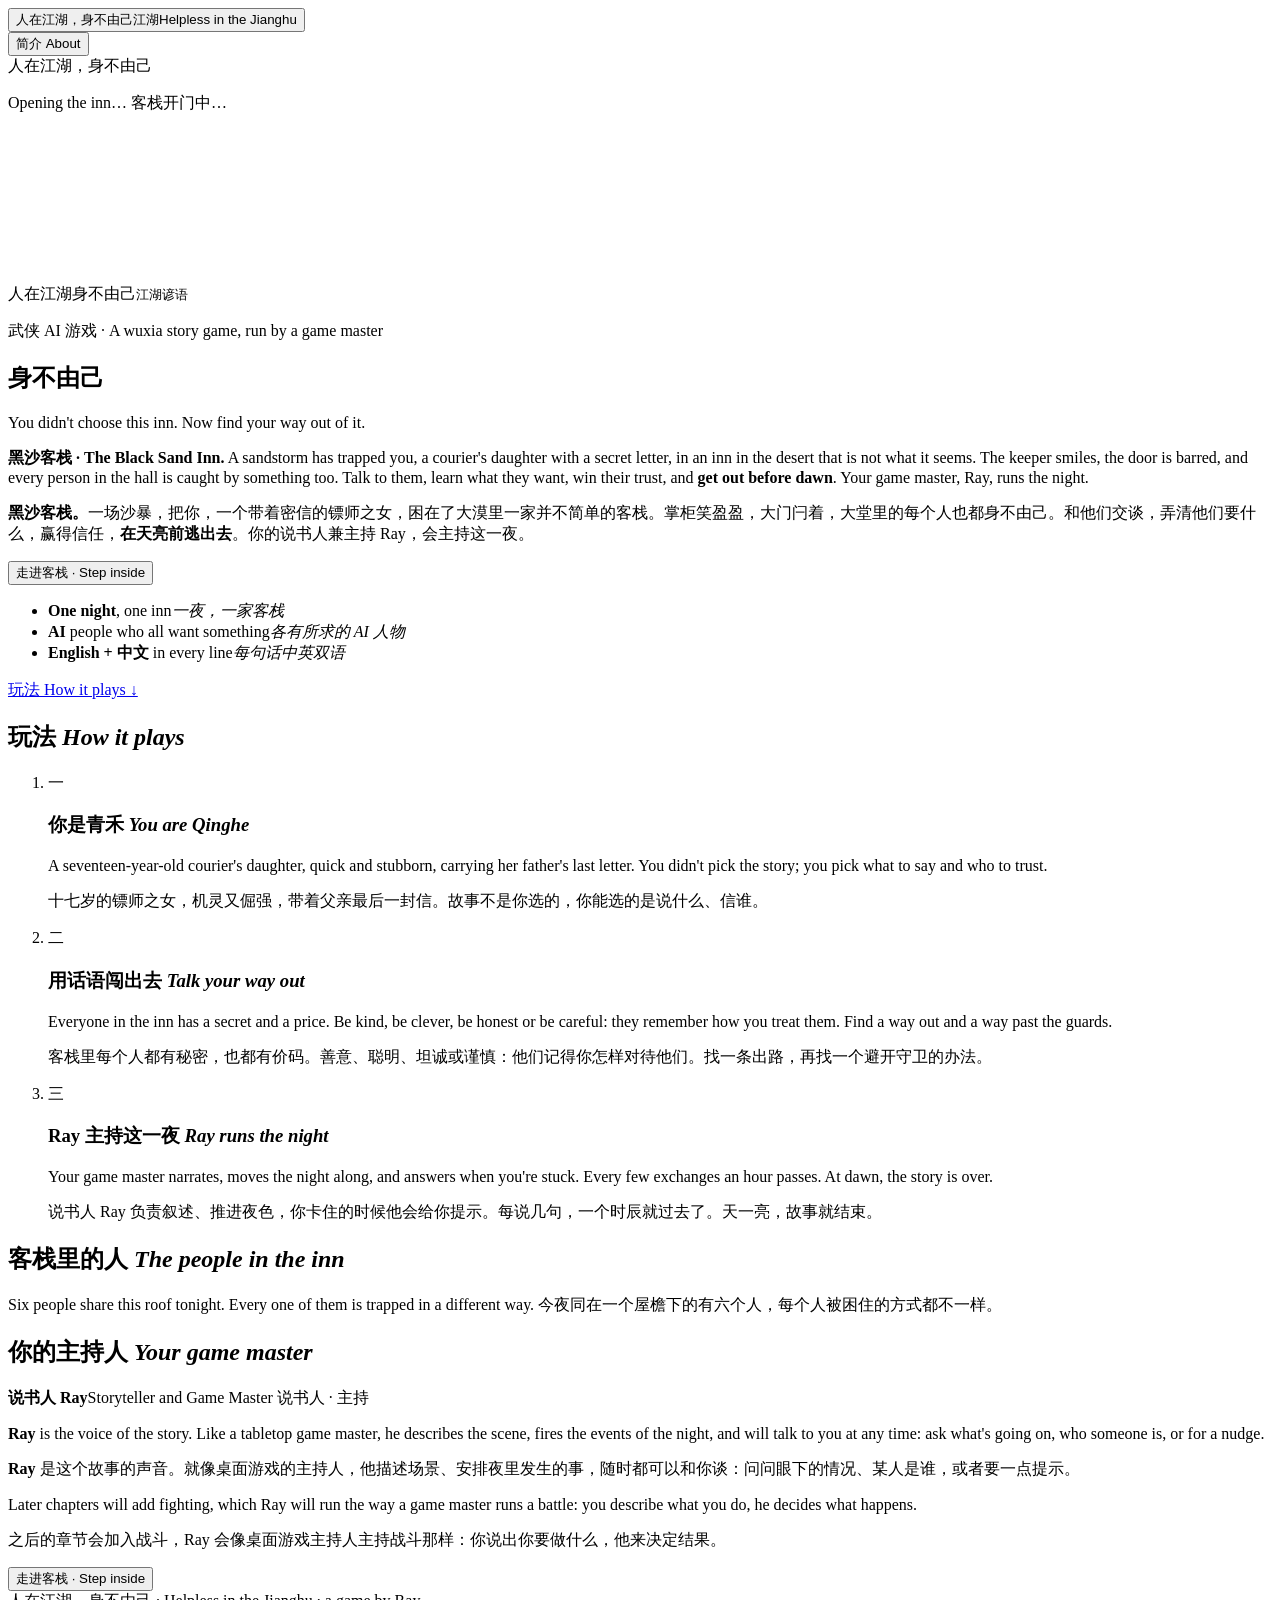
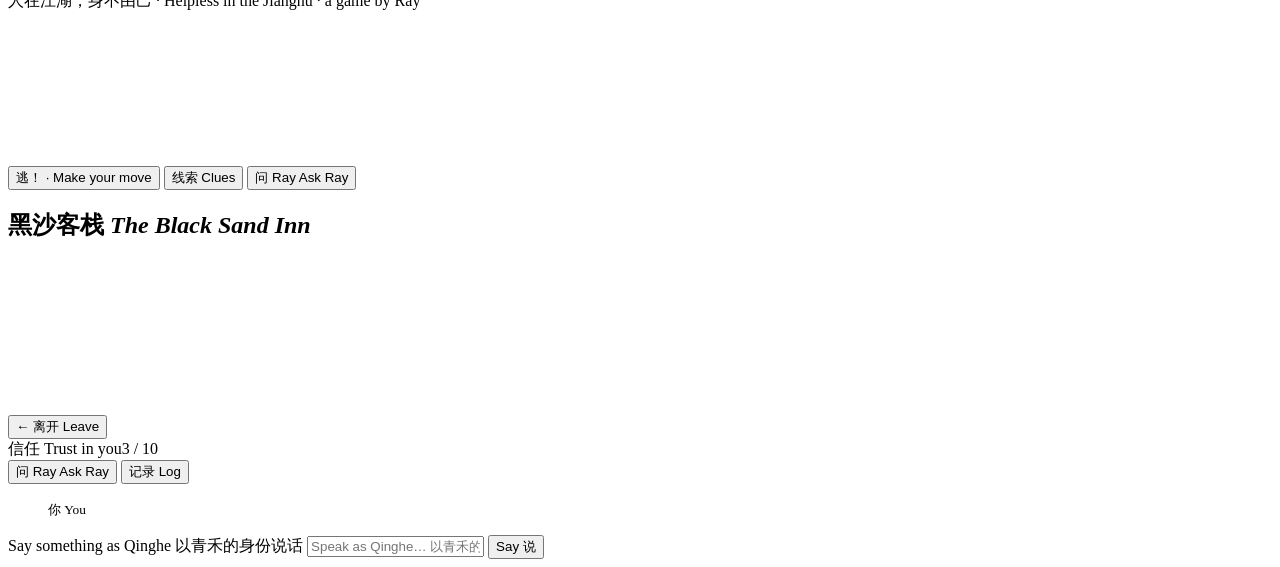
==== static/index.html @ 2002242a "Rename the game to 人在江湖，身不由己 Co-Authored-By: Claude Sonnet 5.5 <noreply@anthropic.com>" ====
<!doctype html>
<html lang="en">
<head>
<meta charset="utf-8">
<meta name="viewport" content="width=device-width, initial-scale=1, viewport-fit=cover">
<title>人在江湖，身不由己</title>
<link rel="preconnect" href="https://fonts.googleapis.com">
<link rel="preconnect" href="https://fonts.gstatic.com" crossorigin>
<link rel="stylesheet" href="https://fonts.googleapis.com/css2?family=Ma+Shan+Zheng&family=Noto+Serif+SC:wght@400;600;700&family=Cormorant+Garamond:ital,wght@1,600&display=swap">
<link rel="stylesheet" href="/style.css">
</head>
<body>

<header class="topbar">
  <button class="brand" id="brandBtn" type="button" aria-label="人在江湖，身不由己: home">
    <span class="logo">人在江湖，身不由己</span><span class="seal">江湖</span><span class="sub">Helpless in the Jianghu</span>
  </button>
  <nav class="crumbs" id="crumbs" aria-label="Where you are 当前位置"></nav>
  <div class="clock" id="clock" hidden role="img"></div>
  <button class="about" id="aboutBtn" type="button">简介 About</button>
  <button class="about casebtn" id="caseBtn" type="button" aria-haspopup="dialog" aria-expanded="false" hidden>线索 Clues</button>
  <button class="about gmbtn" id="gmBtn" type="button" aria-haspopup="dialog" aria-expanded="false" hidden><span class="avatar mini" id="gmBtnImg"></span>问 Ray Ask Ray</button>
  <div class="me" id="me" hidden>
    <button class="me-btn" id="meBtn" type="button" aria-haspopup="dialog">
      <span class="avatar" id="meImg"></span>
      <span class="me-text"><b id="meName"></b><small>你 You</small></span>
    </button>
  </div>
</header>

<main id="app">

  <!-- shown until the game has started; if something breaks it says so instead of staying blank -->
  <section class="screen on loading" id="screen-loading" aria-live="polite">
    <div class="loading-card">
      <div class="logo">人在江湖，身不由己</div>
      <p>Opening the inn… <span class="zh">客栈开门中…</span></p>
      <p class="slow" hidden>This is taking longer than it should, so something may be wrong.<br>加载时间过长，可能出了问题。<br>
        <button class="btn" type="button" onclick="location.reload()">刷新 Reload</button></p>
    </div>
  </section>

  <!-- 1. THE GATE: what this game is, how it plays, who is in the inn -->
  <section class="screen gate" id="screen-gate" aria-label="Welcome 欢迎">
    <div class="gate-hero">
      <canvas id="gateBg" aria-label="A painting of a desert inn at dusk, lanterns lit, a sandstorm gathering over the dunes"></canvas>
      <div class="gate-scrim"></div>
      <div class="couplet" aria-label="A jianghu saying: when you are in the jianghu, you are not your own master"><span>人在江湖</span><span>身不由己</span><small>江湖谚语</small></div>
      <div class="gate-content">
        <p class="kicker"><span>武侠 AI 游戏</span> · A wuxia story game, run by a game master</p>
        <h1 class="gate-line"><span>身不由己</span></h1>
        <p class="gate-sub">You didn't choose this inn. Now find your way out of it.</p>
        <p class="pitch"><b>黑沙客栈 · The Black Sand Inn.</b> A sandstorm has trapped you, a courier's daughter with a secret letter, in an inn in the desert that is not what it seems. The keeper smiles, the door is barred, and every person in the hall is caught by something too. Talk to them, learn what they want, win their trust, and <b>get out before dawn</b>. Your game master, Ray, runs the night.</p>
        <p class="pitch zh"><b>黑沙客栈。</b>一场沙暴，把你，一个带着密信的镖师之女，困在了大漠里一家并不简单的客栈。掌柜笑盈盈，大门闩着，大堂里的每个人也都身不由己。和他们交谈，弄清他们要什么，赢得信任，<b>在天亮前逃出去</b>。你的说书人兼主持 Ray，会主持这一夜。</p>
        <div class="cta">
          <button class="btn big" id="gateStart" type="button">走进客栈 · Step inside</button>
        </div>
        <ul class="facts">
          <li><b>One night</b>, one inn<i>一夜，一家客栈</i></li>
          <li><b>AI</b> people who all want something<i>各有所求的 AI 人物</i></li>
          <li><b>English + 中文</b> in every line<i>每句话中英双语</i></li>
        </ul>
      </div>
      <div class="gate-cast" id="gateCast" aria-hidden="true"></div>
      <a class="scroll-cue" href="#how">玩法 How it plays ↓</a>
    </div>

    <div class="gate-body">
      <section class="how" id="how" aria-labelledby="howT">
        <h2 id="howT">玩法 <em>How it plays</em></h2>
        <ol class="how-steps">
          <li class="card">
            <span class="num">一</span>
            <div class="art" id="howArt1"></div>
            <h3>你是青禾 <em>You are Qinghe</em></h3>
            <p>A seventeen-year-old courier's daughter, quick and stubborn, carrying her father's last letter. You didn't pick the story; you pick what to say and who to trust.</p>
            <p class="zh">十七岁的镖师之女，机灵又倔强，带着父亲最后一封信。故事不是你选的，你能选的是说什么、信谁。</p>
          </li>
          <li class="card">
            <span class="num">二</span>
            <div class="art talk-mock" id="howArt2" aria-hidden="true"></div>
            <h3>用话语闯出去 <em>Talk your way out</em></h3>
            <p>Everyone in the inn has a secret and a price. Be kind, be clever, be honest or be careful: they remember how you treat them. Find a way out and a way past the guards.</p>
            <p class="zh">客栈里每个人都有秘密，也都有价码。善意、聪明、坦诚或谨慎：他们记得你怎样对待他们。找一条出路，再找一个避开守卫的办法。</p>
          </li>
          <li class="card">
            <span class="num">三</span>
            <div class="art" id="howArt3"></div>
            <h3>Ray 主持这一夜 <em>Ray runs the night</em></h3>
            <p>Your game master narrates, moves the night along, and answers when you're stuck. Every few exchanges an hour passes. At dawn, the story is over.</p>
            <p class="zh">说书人 Ray 负责叙述、推进夜色，你卡住的时候他会给你提示。每说几句，一个时辰就过去了。天一亮，故事就结束。</p>
          </li>
        </ol>
      </section>

      <section class="meet" aria-labelledby="meetT">
        <h2 id="meetT">客栈里的人 <em>The people in the inn</em></h2>
        <p class="lede-s">Six people share this roof tonight. Every one of them is trapped in a different way.
今夜同在一个屋檐下的有六个人，每个人被困住的方式都不一样。</p>
        <div class="meet-row" id="meetRow"></div>
      </section>

      <section class="soon gm-section" aria-labelledby="gmT">
        <h2 id="gmT">你的主持人 <em>Your game master</em></h2>
        <div class="soon-grid">
          <div class="gm-card panel"><div class="gm-art" id="gmArt"></div><div class="gm-name"><b>说书人 Ray</b><span>Storyteller and Game Master 说书人 · 主持</span></div></div>
          <div class="soon-text">
            <p><b>Ray</b> is the voice of the story. Like a tabletop game master, he describes the scene, fires the events of the night, and will talk to you at any time: ask what's going on, who someone is, or for a nudge.</p>
            <p class="zh"><b>Ray</b> 是这个故事的声音。就像桌面游戏的主持人，他描述场景、安排夜里发生的事，随时都可以和你谈：问问眼下的情况、某人是谁，或者要一点提示。</p>
            <p>Later chapters will add fighting, which Ray will run the way a game master runs a battle: you describe what you do, he decides what happens.</p>
            <p class="zh">之后的章节会加入战斗，Ray 会像桌面游戏主持人主持战斗那样：你说出你要做什么，他来决定结果。</p>
            <button class="btn big" id="gateStart2" type="button">走进客栈 · Step inside</button>
          </div>
        </div>
      </section>
      <footer class="gate-foot">人在江湖，身不由己 · Helpless in the Jianghu · a game by Ray</footer>
    </div>
  </section>

  <!-- 2. THE INN -->
  <section class="screen scene" id="screen-scene" aria-label="The Black Sand Inn 黑沙客栈">
    <canvas class="bg" id="sceneBg" aria-hidden="true"></canvas>
    <div class="scene-top">
      <div class="scene-btns">
        <button class="btn" id="sceneMove" type="button">逃！ · Make your move</button>
        <button class="btn ghost" id="sceneCase" type="button">线索 Clues</button>
        <button class="btn ghost" id="sceneGm" type="button">问 Ray Ask Ray</button>
      </div>
      <div class="place panel">
        <h2>黑沙客栈 <em>The Black Sand Inn</em></h2>
        <div class="news gm-says" id="scNews"></div>
      </div>
    </div>
    <div class="scene-stage" id="sceneStage"></div>
  </section>

  <!-- 3. A CONVERSATION -->
  <section class="screen talk" id="screen-talk" aria-label="Conversation 对话">
    <canvas class="bg" id="talkBg" aria-hidden="true"></canvas>
    <div class="talk-grid">
      <div class="talk-top">
        <button class="btn ghost" id="talkBack" type="button">← 离开 Leave</button>
        <div class="trust panel">
          <div class="trust-row"><span>信任 Trust in you</span><span id="tTrustN">3 / 10</span></div>
          <div class="meter" id="tMeter"></div>
          <div class="impression" id="tImpression"></div>
          <div class="secret-state" id="tSecret"></div>
        </div>
        <div class="talk-btns"><button class="btn ghost" id="talkGm" type="button">问 Ray Ask Ray</button>
        <button class="btn ghost" id="logBtn" type="button" aria-expanded="false">记录 Log</button></div>
      </div>

      <div class="talk-stage">
        <figure class="bust left" id="bustHero"><div class="img"></div><figcaption><b id="bhName"></b><small>你 You</small></figcaption></figure>
        <figure class="bust right" id="bustNpc"><div class="img"></div><figcaption><b id="bnName"></b><small id="bnTitle"></small></figcaption></figure>
      </div>

      <div class="talk-bottom">
        <div class="dialog panel">
          <div class="speaker" id="speaker"></div>
          <div class="said" id="said"></div>
          <div class="lines" id="talkText" aria-live="polite"></div>
          <div class="calls" id="talkCalls"></div>
        </div>
        <div class="quick" id="quick"></div>
        <p class="note" id="talkNote" hidden></p>
        <form class="composer panel" id="talkForm">
          <label for="talkInput">Say something as Qinghe 以青禾的身份说话</label>
          <input id="talkInput" autocomplete="off" maxlength="500" placeholder="Speak as Qinghe… 以青禾的身份说话…">
          <button class="btn jade" id="talkSend" type="submit">Say 说</button>
          <button class="btn ghost" id="talkStop" type="button" hidden>Stop 停止</button>
        </form>
      </div>
    </div>

    <aside class="log-drawer panel" id="logDrawer" hidden aria-label="Conversation log 对话记录">
      <header><span>记录 <em>Conversation log</em></span><button class="x" id="logClose" type="button" aria-label="Close 关闭">×</button></header>
      <div class="log-body" id="logBody"></div>
    </aside>
  </section>
</main>

<!-- Qinghe -->
<div class="modal" id="modal" hidden role="dialog" aria-modal="true" aria-labelledby="mdTitle">
  <div class="modal-card panel">
    <button class="x" id="mdClose" type="button" aria-label="Close 关闭">×</button>
    <h2 id="mdTitle" class="sr">Qinghe 青禾</h2>
    <div class="md-grid">
      <div class="md-portrait" id="mdPortrait"></div>
      <div class="md-body" id="mdBody"></div>
    </div>
    <div class="md-actions">
      <button class="btn ghost" id="mdNew" type="button">重新开始 · Start the night over</button>
      <div class="md-confirm" id="mdConfirm" hidden>
        <p>This ends the current night and its conversations, and you begin again at dusk.
这会结束当前的夜晚和所有对话，你将从黄昏重新开始。</p>
        <button class="btn" id="mdYes" type="button">是 · Yes, start over</button>
        <button class="btn ghost" id="mdNo" type="button">取消 Cancel</button>
      </div>
    </div>
  </div>
</div>

<!-- the clues she has gathered -->
<aside class="log-drawer case-drawer panel" id="caseDrawer" hidden aria-label="Clues 线索">
  <header><span>线索 <em>What you know</em></span><button class="x" id="caseClose" type="button" aria-label="Close 关闭">×</button></header>
  <div class="log-body" id="caseBody"></div>
  <footer class="case-foot"><span id="caseClock"></span><button class="btn" id="caseMove" type="button">逃！ · Make your move</button></footer>
</aside>

<!-- Ray, the game master -->
<aside class="log-drawer gm-drawer panel" id="gmDrawer" hidden aria-label="Ask Ray 问 Ray">
  <header><span class="gm-head"><span class="avatar mini" id="gmDrawerImg"></span>说书人 Ray <em>Game master</em></span><button class="x" id="gmClose" type="button" aria-label="Close 关闭">×</button></header>
  <div class="log-body" id="gmLog"></div>
  <div class="quick gm-quick" id="gmQuick"></div>
  <p class="note" id="gmNote" hidden></p>
  <form class="composer" id="gmForm">
    <label for="gmInput">Ask Ray 问 Ray</label>
    <input id="gmInput" autocomplete="off" maxlength="400" placeholder="Ask Ray anything… 问问 Ray…">
    <button class="btn" id="gmSend" type="submit">问 Ask</button>
  </form>
</aside>

<!-- Ray tells the opening -->
<div class="modal" id="prologue" hidden role="dialog" aria-modal="true" aria-labelledby="plTitle">
  <div class="modal-card panel prologue">
    <div class="md-grid">
      <div class="md-portrait" id="plPortrait"></div>
      <div class="md-body">
        <h2 id="plTitle" class="pl-title">黑沙客栈 <em>The Black Sand Inn</em></h2>
        <div class="pl-by">说书人 Ray 说 Ray, your game master, says</div>
        <div class="bi pl-text" id="plText"></div>
        <button class="btn big" id="plGo" type="button">推门而入 · Push the door</button>
      </div>
    </div>
  </div>
</div>

<!-- the move: choose what you will use -->
<div class="modal" id="move" hidden role="dialog" aria-modal="true" aria-labelledby="mvTitle">
  <div class="modal-card panel accuse">
    <button class="x" id="mvClose" type="button" aria-label="Close 关闭">×</button>
    <h2 id="mvTitle" class="pl-title">逃！ <em>Make your move</em></h2>
    <div id="mvMain">
      <p class="case-lead">Choose what you will use tonight. You need a way out of the inn and a way past the guards. What you know of the people, and what you hold over the keeper, will change how it ends. A plan that fails costs you two hours.
选出今夜要用的线索。你需要一条出路，和一个避开守卫的办法。你对这些人的了解、以及你手里握着的把柄，会改变结局。计划失败，会折去两个时辰。</p>
      <div class="evidence" id="mvEvidence"></div>
      <div class="ac-bar"><button class="btn big" id="mvGo" type="button" disabled>就这么办 · Go</button><span id="mvCount"></span></div>
      <div class="ac-result" id="mvResult" hidden role="status"></div>
    </div>
    <div id="mvFates" hidden>
      <p class="case-lead">The way is open. One more choice: what will you do with the letter?
路已打开。还有最后一个选择：你要拿这封信怎么办？</p>
      <div class="fate-list"></div>
      <p class="note" id="fateNote"></p>
    </div>
  </div>
</div>

<div class="modal" id="endModal" hidden role="dialog" aria-modal="true" aria-labelledby="endTitle">
  <div class="modal-card panel ending">
    <h2 id="endTitle" class="pl-title"></h2>
    <div class="end-text" id="endText"></div>
    <div class="md-actions"><button class="btn big" id="endAgain" type="button">再来一夜 · Play again</button> <button class="btn ghost" id="endStay" type="button">留在这里 · Stay</button></div>
  </div>
</div>

<!-- Ray speaks up when the night moves on -->
<div class="gm-toast panel" id="gmToast" hidden role="status" aria-live="polite">
  <span class="avatar" id="gmToastImg"></span>
  <div><b>说书人 Ray</b><div class="bi" id="gmToastText"></div></div>
  <button class="x" id="gmToastX" type="button" aria-label="Close 关闭">×</button>
</div>

<div class="toast" id="toast" role="status" aria-live="polite"></div>

<script>
  (function () {
    function slow() { if (window.__booted) return; var s = document.querySelector("#screen-loading .slow"); if (s) s.hidden = false; }
    window.addEventListener("error", slow);
    setTimeout(slow, 6000);
  })();
</script>
<script src="/portrait.js"></script>
<script src="/scenes.js"></script>
<script src="/app.js"></script>
</body>
</html>
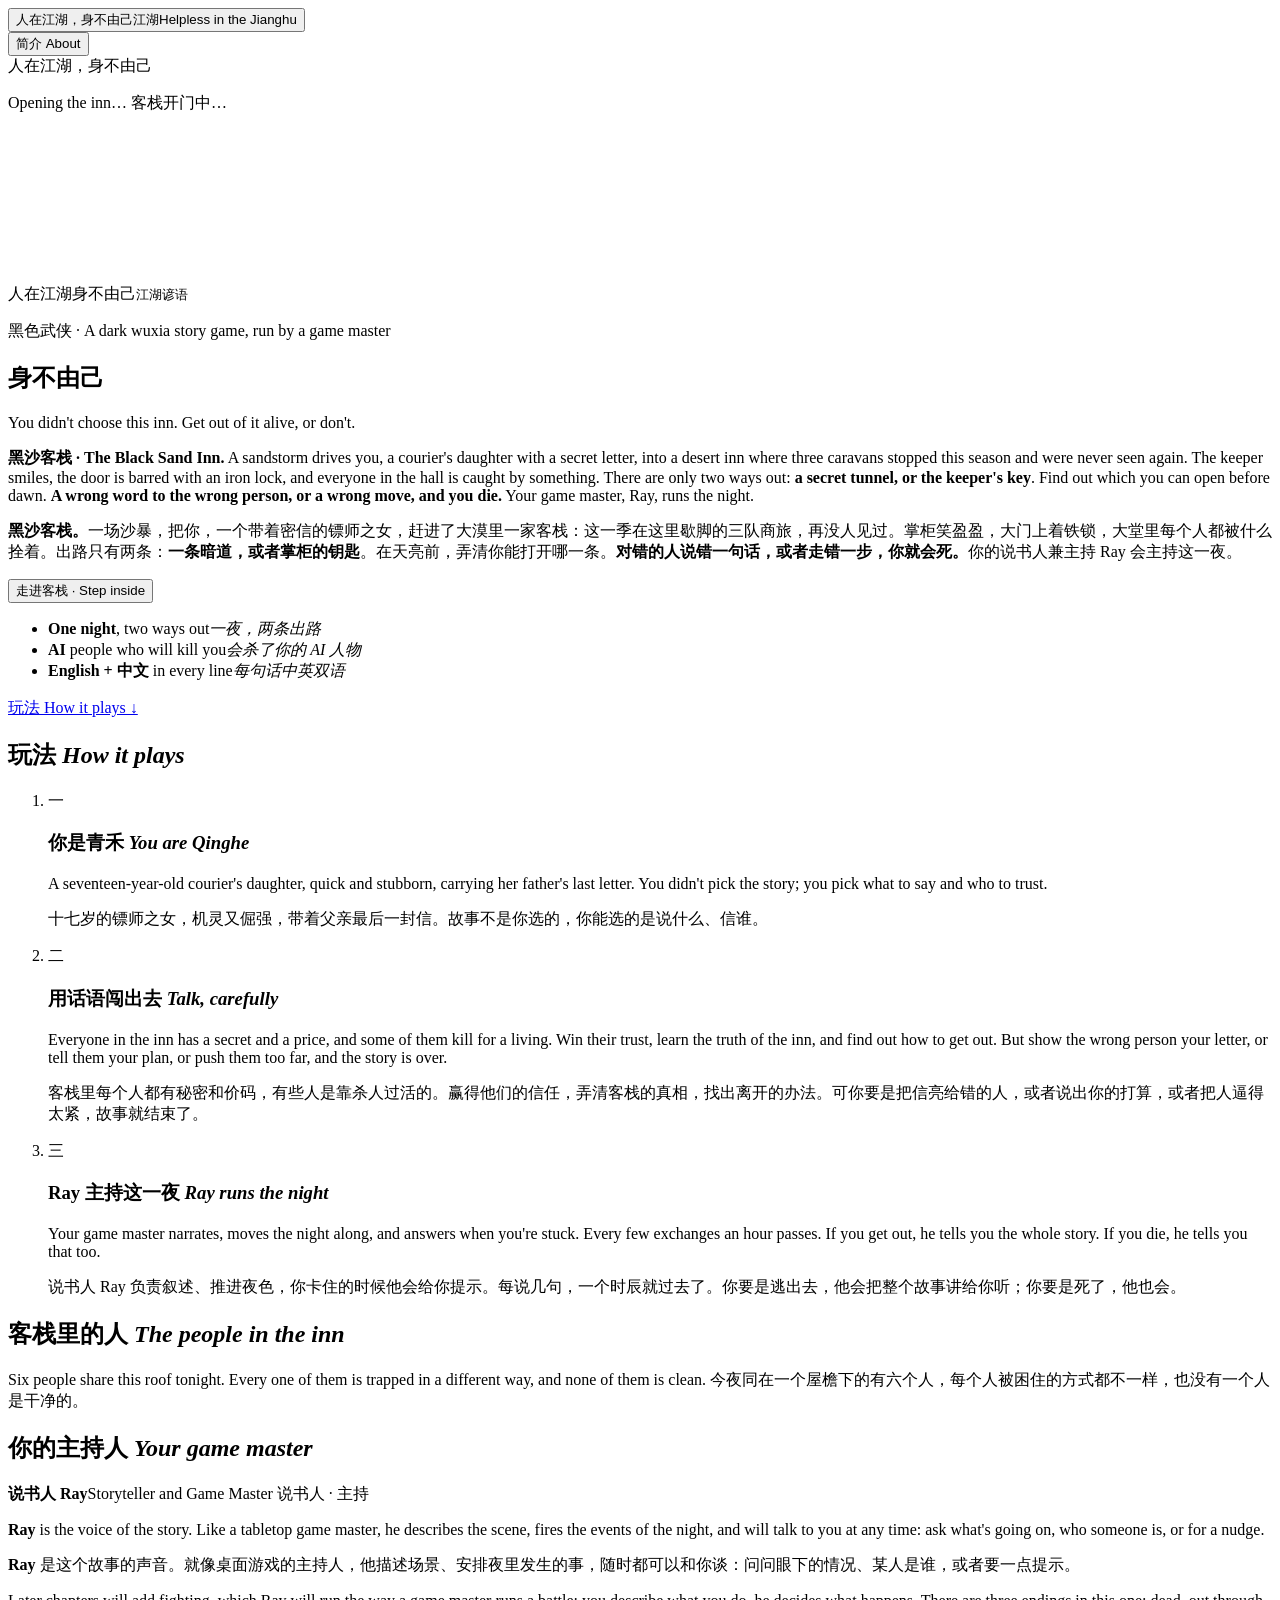
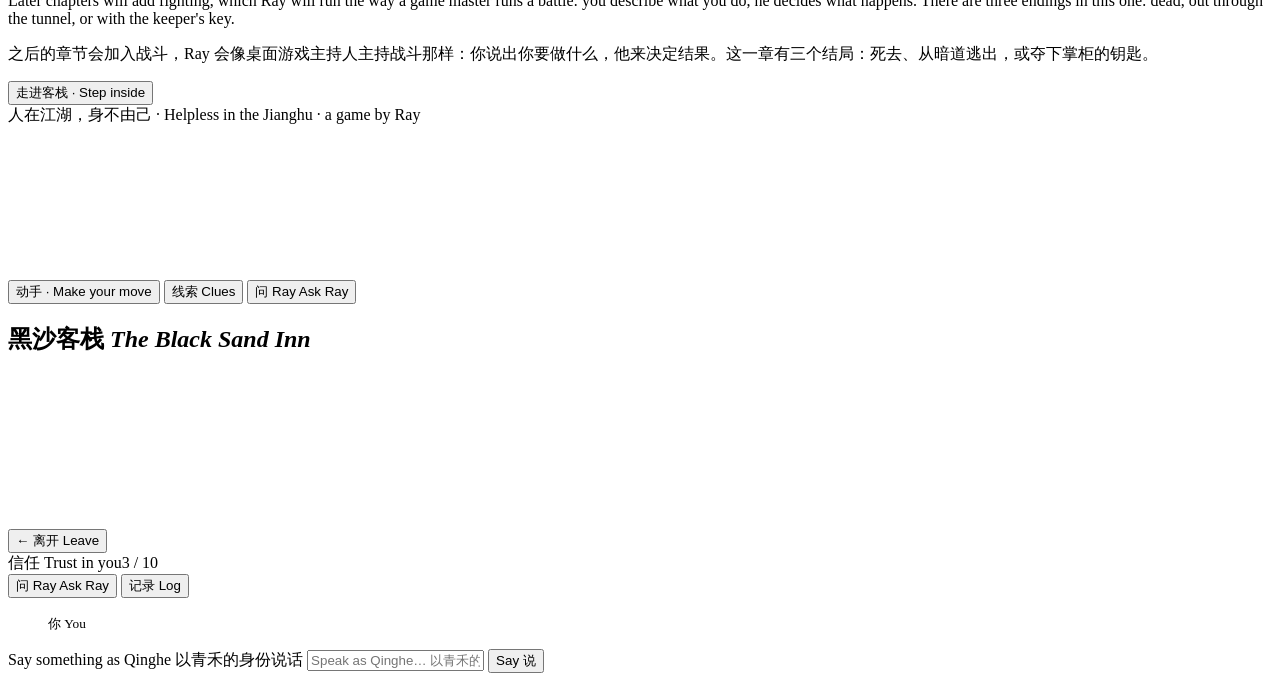
==== commit 296f3762: "A darker night: two ways out, real stakes, three endings The goal is now one of two ways out: the se" ====
--- a/static/index.html
+++ b/static/index.html
@@ -47,17 +47,17 @@
       <div class="gate-scrim"></div>
       <div class="couplet" aria-label="A jianghu saying: when you are in the jianghu, you are not your own master"><span>人在江湖</span><span>身不由己</span><small>江湖谚语</small></div>
       <div class="gate-content">
-        <p class="kicker"><span>武侠 AI 游戏</span> · A wuxia story game, run by a game master</p>
+        <p class="kicker"><span>黑色武侠</span> · A dark wuxia story game, run by a game master</p>
         <h1 class="gate-line"><span>身不由己</span></h1>
-        <p class="gate-sub">You didn't choose this inn. Now find your way out of it.</p>
-        <p class="pitch"><b>黑沙客栈 · The Black Sand Inn.</b> A sandstorm has trapped you, a courier's daughter with a secret letter, in an inn in the desert that is not what it seems. The keeper smiles, the door is barred, and every person in the hall is caught by something too. Talk to them, learn what they want, win their trust, and <b>get out before dawn</b>. Your game master, Ray, runs the night.</p>
-        <p class="pitch zh"><b>黑沙客栈。</b>一场沙暴，把你，一个带着密信的镖师之女，困在了大漠里一家并不简单的客栈。掌柜笑盈盈，大门闩着，大堂里的每个人也都身不由己。和他们交谈，弄清他们要什么，赢得信任，<b>在天亮前逃出去</b>。你的说书人兼主持 Ray，会主持这一夜。</p>
+        <p class="gate-sub">You didn't choose this inn. Get out of it alive, or don't.</p>
+        <p class="pitch"><b>黑沙客栈 · The Black Sand Inn.</b> A sandstorm drives you, a courier's daughter with a secret letter, into a desert inn where three caravans stopped this season and were never seen again. The keeper smiles, the door is barred with an iron lock, and everyone in the hall is caught by something. There are only two ways out: <b>a secret tunnel, or the keeper's key</b>. Find out which you can open before dawn. <b>A wrong word to the wrong person, or a wrong move, and you die.</b> Your game master, Ray, runs the night.</p>
+        <p class="pitch zh"><b>黑沙客栈。</b>一场沙暴，把你，一个带着密信的镖师之女，赶进了大漠里一家客栈：这一季在这里歇脚的三队商旅，再没人见过。掌柜笑盈盈，大门上着铁锁，大堂里每个人都被什么拴着。出路只有两条：<b>一条暗道，或者掌柜的钥匙</b>。在天亮前，弄清你能打开哪一条。<b>对错的人说错一句话，或者走错一步，你就会死。</b>你的说书人兼主持 Ray 会主持这一夜。</p>
         <div class="cta">
           <button class="btn big" id="gateStart" type="button">走进客栈 · Step inside</button>
         </div>
         <ul class="facts">
-          <li><b>One night</b>, one inn<i>一夜，一家客栈</i></li>
-          <li><b>AI</b> people who all want something<i>各有所求的 AI 人物</i></li>
+          <li><b>One night</b>, two ways out<i>一夜，两条出路</i></li>
+          <li><b>AI</b> people who will kill you<i>会杀了你的 AI 人物</i></li>
           <li><b>English + 中文</b> in every line<i>每句话中英双语</i></li>
         </ul>
       </div>
@@ -79,24 +79,24 @@
           <li class="card">
             <span class="num">二</span>
             <div class="art talk-mock" id="howArt2" aria-hidden="true"></div>
-            <h3>用话语闯出去 <em>Talk your way out</em></h3>
-            <p>Everyone in the inn has a secret and a price. Be kind, be clever, be honest or be careful: they remember how you treat them. Find a way out and a way past the guards.</p>
-            <p class="zh">客栈里每个人都有秘密，也都有价码。善意、聪明、坦诚或谨慎：他们记得你怎样对待他们。找一条出路，再找一个避开守卫的办法。</p>
+            <h3>用话语闯出去 <em>Talk, carefully</em></h3>
+            <p>Everyone in the inn has a secret and a price, and some of them kill for a living. Win their trust, learn the truth of the inn, and find out how to get out. But show the wrong person your letter, or tell them your plan, or push them too far, and the story is over.</p>
+            <p class="zh">客栈里每个人都有秘密和价码，有些人是靠杀人过活的。赢得他们的信任，弄清客栈的真相，找出离开的办法。可你要是把信亮给错的人，或者说出你的打算，或者把人逼得太紧，故事就结束了。</p>
           </li>
           <li class="card">
             <span class="num">三</span>
             <div class="art" id="howArt3"></div>
             <h3>Ray 主持这一夜 <em>Ray runs the night</em></h3>
-            <p>Your game master narrates, moves the night along, and answers when you're stuck. Every few exchanges an hour passes. At dawn, the story is over.</p>
-            <p class="zh">说书人 Ray 负责叙述、推进夜色，你卡住的时候他会给你提示。每说几句，一个时辰就过去了。天一亮，故事就结束。</p>
+            <p>Your game master narrates, moves the night along, and answers when you're stuck. Every few exchanges an hour passes. If you get out, he tells you the whole story. If you die, he tells you that too.</p>
+            <p class="zh">说书人 Ray 负责叙述、推进夜色，你卡住的时候他会给你提示。每说几句，一个时辰就过去了。你要是逃出去，他会把整个故事讲给你听；你要是死了，他也会。</p>
           </li>
         </ol>
       </section>
 
       <section class="meet" aria-labelledby="meetT">
         <h2 id="meetT">客栈里的人 <em>The people in the inn</em></h2>
-        <p class="lede-s">Six people share this roof tonight. Every one of them is trapped in a different way.
-今夜同在一个屋檐下的有六个人，每个人被困住的方式都不一样。</p>
+        <p class="lede-s">Six people share this roof tonight. Every one of them is trapped in a different way, and none of them is clean.
+今夜同在一个屋檐下的有六个人，每个人被困住的方式都不一样，也没有一个人是干净的。</p>
         <div class="meet-row" id="meetRow"></div>
       </section>
 
@@ -107,8 +107,8 @@
           <div class="soon-text">
             <p><b>Ray</b> is the voice of the story. Like a tabletop game master, he describes the scene, fires the events of the night, and will talk to you at any time: ask what's going on, who someone is, or for a nudge.</p>
             <p class="zh"><b>Ray</b> 是这个故事的声音。就像桌面游戏的主持人，他描述场景、安排夜里发生的事，随时都可以和你谈：问问眼下的情况、某人是谁，或者要一点提示。</p>
-            <p>Later chapters will add fighting, which Ray will run the way a game master runs a battle: you describe what you do, he decides what happens.</p>
-            <p class="zh">之后的章节会加入战斗，Ray 会像桌面游戏主持人主持战斗那样：你说出你要做什么，他来决定结果。</p>
+            <p>Later chapters will add fighting, which Ray will run the way a game master runs a battle: you describe what you do, he decides what happens. There are three endings in this one: dead, out through the tunnel, or with the keeper's key.</p>
+            <p class="zh">之后的章节会加入战斗，Ray 会像桌面游戏主持人主持战斗那样：你说出你要做什么，他来决定结果。这一章有三个结局：死去、从暗道逃出，或夺下掌柜的钥匙。</p>
             <button class="btn big" id="gateStart2" type="button">走进客栈 · Step inside</button>
           </div>
         </div>
@@ -122,7 +122,7 @@
     <canvas class="bg" id="sceneBg" aria-hidden="true"></canvas>
     <div class="scene-top">
       <div class="scene-btns">
-        <button class="btn" id="sceneMove" type="button">逃！ · Make your move</button>
+        <button class="btn" id="sceneMove" type="button">动手 · Make your move</button>
         <button class="btn ghost" id="sceneCase" type="button">线索 Clues</button>
         <button class="btn ghost" id="sceneGm" type="button">问 Ray Ask Ray</button>
       </div>
@@ -205,7 +205,7 @@
 <aside class="log-drawer case-drawer panel" id="caseDrawer" hidden aria-label="Clues 线索">
   <header><span>线索 <em>What you know</em></span><button class="x" id="caseClose" type="button" aria-label="Close 关闭">×</button></header>
   <div class="log-body" id="caseBody"></div>
-  <footer class="case-foot"><span id="caseClock"></span><button class="btn" id="caseMove" type="button">逃！ · Make your move</button></footer>
+  <footer class="case-foot"><span id="caseClock"></span><button class="btn" id="caseMove" type="button">动手 · Make your move</button></footer>
 </aside>
 
 <!-- Ray, the game master -->
@@ -240,20 +240,11 @@
 <div class="modal" id="move" hidden role="dialog" aria-modal="true" aria-labelledby="mvTitle">
   <div class="modal-card panel accuse">
     <button class="x" id="mvClose" type="button" aria-label="Close 关闭">×</button>
-    <h2 id="mvTitle" class="pl-title">逃！ <em>Make your move</em></h2>
-    <div id="mvMain">
-      <p class="case-lead">Choose what you will use tonight. You need a way out of the inn and a way past the guards. What you know of the people, and what you hold over the keeper, will change how it ends. A plan that fails costs you two hours.
-选出今夜要用的线索。你需要一条出路，和一个避开守卫的办法。你对这些人的了解、以及你手里握着的把柄，会改变结局。计划失败，会折去两个时辰。</p>
-      <div class="evidence" id="mvEvidence"></div>
-      <div class="ac-bar"><button class="btn big" id="mvGo" type="button" disabled>就这么办 · Go</button><span id="mvCount"></span></div>
-      <div class="ac-result" id="mvResult" hidden role="status"></div>
-    </div>
-    <div id="mvFates" hidden>
-      <p class="case-lead">The way is open. One more choice: what will you do with the letter?
-路已打开。还有最后一个选择：你要拿这封信怎么办？</p>
-      <div class="fate-list"></div>
-      <p class="note" id="fateNote"></p>
-    </div>
+    <h2 id="mvTitle" class="pl-title">动手 <em>Make your move</em></h2>
+    <p class="case-lead">There are two ways out of this inn, and only two. Choose one only if you have learned what it needs. This is your last move: press the button twice to confirm. If you are not ready, you die.
+这家客栈只有两条出路。只有当你弄清了它需要的东西，才选它。这是你最后一步：连点两次确认。没准备好，你就会死。</p>
+    <div class="fate-list" id="mvPaths"></div>
+    <p class="note" id="mvNote"></p>
   </div>
 </div>
 
@@ -261,6 +252,7 @@
   <div class="modal-card panel ending">
     <h2 id="endTitle" class="pl-title"></h2>
     <div class="end-text" id="endText"></div>
+    <div class="end-track" id="endTrack"></div>
     <div class="md-actions"><button class="btn big" id="endAgain" type="button">再来一夜 · Play again</button> <button class="btn ghost" id="endStay" type="button">留在这里 · Stay</button></div>
   </div>
 </div>
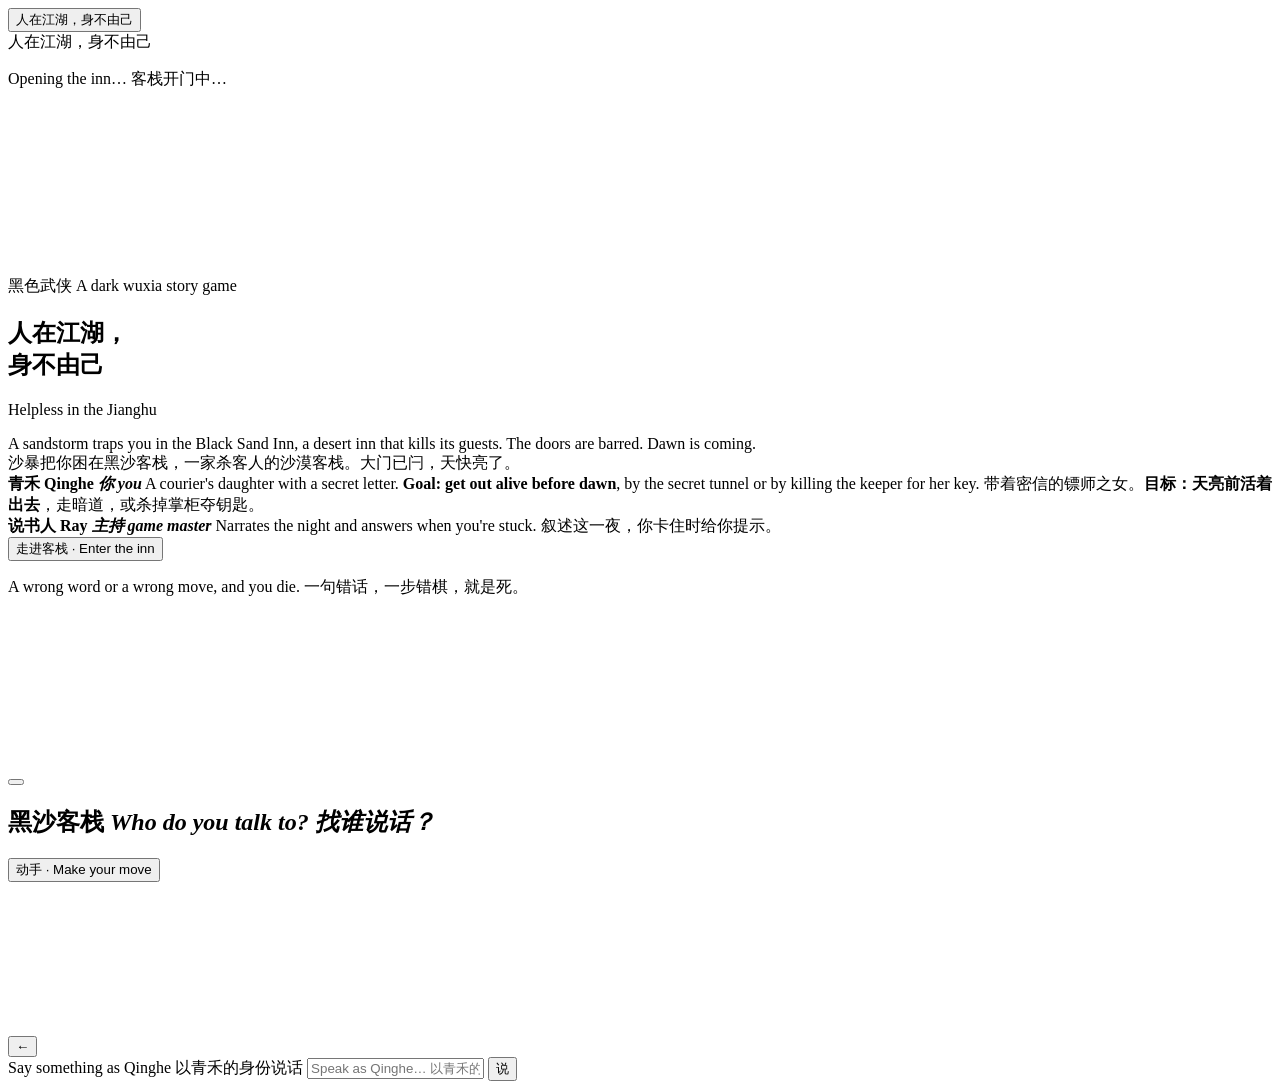
==== commit df809fb8: "Phone-first UI: a one-screen landing page, a list of people, a chat thread, and Ray's notes in place" ====
--- a/static/index.html
+++ b/static/index.html
@@ -13,15 +13,12 @@
 
 <header class="topbar">
   <button class="brand" id="brandBtn" type="button" aria-label="人在江湖，身不由己: home">
-    <span class="logo">人在江湖，身不由己</span><span class="seal">江湖</span><span class="sub">Helpless in the Jianghu</span>
+    <span class="logo">人在江湖，身不由己</span>
   </button>
-  <nav class="crumbs" id="crumbs" aria-label="Where you are 当前位置"></nav>
   <div class="clock" id="clock" hidden role="img"></div>
-  <button class="about" id="aboutBtn" type="button">简介 About</button>
-  <button class="about casebtn" id="caseBtn" type="button" aria-haspopup="dialog" aria-expanded="false" hidden>线索 Clues</button>
-  <button class="about gmbtn" id="gmBtn" type="button" aria-haspopup="dialog" aria-expanded="false" hidden><span class="avatar mini" id="gmBtnImg"></span>问 Ray Ask Ray</button>
+  <button class="about gmbtn" id="gmBtn" type="button" aria-haspopup="dialog" aria-expanded="false" hidden><span class="avatar mini" id="gmBtnImg"></span><span class="gm-label">问 Ray <small>Ask Ray</small></span></button>
   <div class="me" id="me" hidden>
-    <button class="me-btn" id="meBtn" type="button" aria-haspopup="dialog">
+    <button class="me-btn" id="meBtn" type="button" aria-haspopup="dialog" aria-label="Qinghe 青禾">
       <span class="avatar" id="meImg"></span>
       <span class="me-text"><b id="meName"></b><small>你 You</small></span>
     </button>
@@ -40,143 +37,72 @@
     </div>
   </section>
 
-  <!-- 1. THE GATE: what this game is, how it plays, who is in the inn -->
+  <!-- 1. THE GATE: the game, the heroine and her goal, the game master, and a way in. One screen. -->
   <section class="screen gate" id="screen-gate" aria-label="Welcome 欢迎">
-    <div class="gate-hero">
-      <canvas id="gateBg" aria-label="A painting of a desert inn at dusk, lanterns lit, a sandstorm gathering over the dunes"></canvas>
-      <div class="gate-scrim"></div>
-      <div class="couplet" aria-label="A jianghu saying: when you are in the jianghu, you are not your own master"><span>人在江湖</span><span>身不由己</span><small>江湖谚语</small></div>
-      <div class="gate-content">
-        <p class="kicker"><span>黑色武侠</span> · A dark wuxia story game, run by a game master</p>
-        <h1 class="gate-line"><span>身不由己</span></h1>
-        <p class="gate-sub">You didn't choose this inn. Get out of it alive, or don't.</p>
-        <p class="pitch"><b>黑沙客栈 · The Black Sand Inn.</b> A sandstorm drives you, a courier's daughter with a secret letter, into a desert inn where three caravans stopped this season and were never seen again. The keeper smiles, the door is barred with an iron lock, and everyone in the hall is caught by something. There are only two ways out: <b>a secret tunnel, or the keeper's key</b>. Find out which you can open before dawn. <b>A wrong word to the wrong person, or a wrong move, and you die.</b> Your game master, Ray, runs the night.</p>
-        <p class="pitch zh"><b>黑沙客栈。</b>一场沙暴，把你，一个带着密信的镖师之女，赶进了大漠里一家客栈：这一季在这里歇脚的三队商旅，再没人见过。掌柜笑盈盈，大门上着铁锁，大堂里每个人都被什么拴着。出路只有两条：<b>一条暗道，或者掌柜的钥匙</b>。在天亮前，弄清你能打开哪一条。<b>对错的人说错一句话，或者走错一步，你就会死。</b>你的说书人兼主持 Ray 会主持这一夜。</p>
-        <div class="cta">
-          <button class="btn big" id="gateStart" type="button">走进客栈 · Step inside</button>
-        </div>
-        <ul class="facts">
-          <li><b>One night</b>, two ways out<i>一夜，两条出路</i></li>
-          <li><b>AI</b> people who will kill you<i>会杀了你的 AI 人物</i></li>
-          <li><b>English + 中文</b> in every line<i>每句话中英双语</i></li>
-        </ul>
-      </div>
-      <div class="gate-cast" id="gateCast" aria-hidden="true"></div>
-      <a class="scroll-cue" href="#how">玩法 How it plays ↓</a>
-    </div>
-
-    <div class="gate-body">
-      <section class="how" id="how" aria-labelledby="howT">
-        <h2 id="howT">玩法 <em>How it plays</em></h2>
-        <ol class="how-steps">
-          <li class="card">
-            <span class="num">一</span>
-            <div class="art" id="howArt1"></div>
-            <h3>你是青禾 <em>You are Qinghe</em></h3>
-            <p>A seventeen-year-old courier's daughter, quick and stubborn, carrying her father's last letter. You didn't pick the story; you pick what to say and who to trust.</p>
-            <p class="zh">十七岁的镖师之女，机灵又倔强，带着父亲最后一封信。故事不是你选的，你能选的是说什么、信谁。</p>
-          </li>
-          <li class="card">
-            <span class="num">二</span>
-            <div class="art talk-mock" id="howArt2" aria-hidden="true"></div>
-            <h3>用话语闯出去 <em>Talk, carefully</em></h3>
-            <p>Everyone in the inn has a secret and a price, and some of them kill for a living. Win their trust, learn the truth of the inn, and find out how to get out. But show the wrong person your letter, or tell them your plan, or push them too far, and the story is over.</p>
-            <p class="zh">客栈里每个人都有秘密和价码，有些人是靠杀人过活的。赢得他们的信任，弄清客栈的真相，找出离开的办法。可你要是把信亮给错的人，或者说出你的打算，或者把人逼得太紧，故事就结束了。</p>
-          </li>
-          <li class="card">
-            <span class="num">三</span>
-            <div class="art" id="howArt3"></div>
-            <h3>Ray 主持这一夜 <em>Ray runs the night</em></h3>
-            <p>Your game master narrates, moves the night along, and answers when you're stuck. Every few exchanges an hour passes. If you get out, he tells you the whole story. If you die, he tells you that too.</p>
-            <p class="zh">说书人 Ray 负责叙述、推进夜色，你卡住的时候他会给你提示。每说几句，一个时辰就过去了。你要是逃出去，他会把整个故事讲给你听；你要是死了，他也会。</p>
-          </li>
-        </ol>
-      </section>
-
-      <section class="meet" aria-labelledby="meetT">
-        <h2 id="meetT">客栈里的人 <em>The people in the inn</em></h2>
-        <p class="lede-s">Six people share this roof tonight. Every one of them is trapped in a different way, and none of them is clean.
-今夜同在一个屋檐下的有六个人，每个人被困住的方式都不一样，也没有一个人是干净的。</p>
-        <div class="meet-row" id="meetRow"></div>
-      </section>
-
-      <section class="soon gm-section" aria-labelledby="gmT">
-        <h2 id="gmT">你的主持人 <em>Your game master</em></h2>
-        <div class="soon-grid">
-          <div class="gm-card panel"><div class="gm-art" id="gmArt"></div><div class="gm-name"><b>说书人 Ray</b><span>Storyteller and Game Master 说书人 · 主持</span></div></div>
-          <div class="soon-text">
-            <p><b>Ray</b> is the voice of the story. Like a tabletop game master, he describes the scene, fires the events of the night, and will talk to you at any time: ask what's going on, who someone is, or for a nudge.</p>
-            <p class="zh"><b>Ray</b> 是这个故事的声音。就像桌面游戏的主持人，他描述场景、安排夜里发生的事，随时都可以和你谈：问问眼下的情况、某人是谁，或者要一点提示。</p>
-            <p>Later chapters will add fighting, which Ray will run the way a game master runs a battle: you describe what you do, he decides what happens. There are three endings in this one: dead, out through the tunnel, or with the keeper's key.</p>
-            <p class="zh">之后的章节会加入战斗，Ray 会像桌面游戏主持人主持战斗那样：你说出你要做什么，他来决定结果。这一章有三个结局：死去、从暗道逃出，或夺下掌柜的钥匙。</p>
-            <button class="btn big" id="gateStart2" type="button">走进客栈 · Step inside</button>
+    <canvas id="gateBg" aria-label="A painting of a desert inn at dusk, lanterns lit, a sandstorm gathering over the dunes"></canvas>
+    <div class="gate-scrim"></div>
+    <div class="gate-card">
+      <p class="kicker"><span>黑色武侠</span> A dark wuxia story game</p>
+      <h1 class="gate-title">人在江湖，<br>身不由己</h1>
+      <p class="gate-en">Helpless in the Jianghu</p>
+      <div class="setting bi">
+        <div class="en">A sandstorm traps you in the Black Sand Inn, a desert inn that kills its guests. The doors are barred. Dawn is coming.</div>
+        <div class="zh">沙暴把你困在黑沙客栈，一家杀客人的沙漠客栈。大门已闩，天快亮了。</div>
+      </div>
+      <div class="duo">
+        <div class="who-card panel">
+          <div class="face" id="gateHero"></div>
+          <div class="who-text">
+            <b>青禾 Qinghe <i>你 you</i></b>
+            <span>A courier's daughter with a secret letter. <strong>Goal: get out alive before dawn</strong>, by the secret tunnel or by killing the keeper for her key.</span>
+            <span class="zh">带着密信的镖师之女。<strong>目标：天亮前活着出去</strong>，走暗道，或杀掉掌柜夺钥匙。</span>
           </div>
         </div>
-      </section>
-      <footer class="gate-foot">人在江湖，身不由己 · Helpless in the Jianghu · a game by Ray</footer>
-    </div>
-  </section>
-
-  <!-- 2. THE INN -->
+        <div class="who-card panel">
+          <div class="face" id="gateGm"></div>
+          <div class="who-text">
+            <b>说书人 Ray <i>主持 game master</i></b>
+            <span>Narrates the night and answers when you're stuck.</span>
+            <span class="zh">叙述这一夜，你卡住时给你提示。</span>
+          </div>
+        </div>
+      </div>
+      <button class="btn big" id="gateStart" type="button">走进客栈 · Enter the inn</button>
+      <p class="gate-warn">A wrong word or a wrong move, and you die. 一句错话，一步错棋，就是死。</p>
+    </div>
+  </section>
+
+  <!-- 2. THE INN: who is here -->
   <section class="screen scene" id="screen-scene" aria-label="The Black Sand Inn 黑沙客栈">
     <canvas class="bg" id="sceneBg" aria-hidden="true"></canvas>
-    <div class="scene-top">
-      <div class="scene-btns">
-        <button class="btn" id="sceneMove" type="button">动手 · Make your move</button>
-        <button class="btn ghost" id="sceneCase" type="button">线索 Clues</button>
-        <button class="btn ghost" id="sceneGm" type="button">问 Ray Ask Ray</button>
-      </div>
-      <div class="place panel">
-        <h2>黑沙客栈 <em>The Black Sand Inn</em></h2>
-        <div class="news gm-says" id="scNews"></div>
-      </div>
-    </div>
-    <div class="scene-stage" id="sceneStage"></div>
-  </section>
-
-  <!-- 3. A CONVERSATION -->
+    <div class="scene-wrap">
+      <button class="ray-strip panel" id="scNews" type="button" aria-label="Ask Ray 问 Ray"></button>
+      <h2 class="scene-title">黑沙客栈 <em>Who do you talk to? 找谁说话？</em></h2>
+      <div class="people" id="people"></div>
+      <button class="btn move-btn" id="sceneMove" type="button">动手 · Make your move</button>
+    </div>
+  </section>
+
+  <!-- 3. A CONVERSATION: a chat, so every reply and every clue stays on the page -->
   <section class="screen talk" id="screen-talk" aria-label="Conversation 对话">
     <canvas class="bg" id="talkBg" aria-hidden="true"></canvas>
-    <div class="talk-grid">
-      <div class="talk-top">
-        <button class="btn ghost" id="talkBack" type="button">← 离开 Leave</button>
-        <div class="trust panel">
-          <div class="trust-row"><span>信任 Trust in you</span><span id="tTrustN">3 / 10</span></div>
-          <div class="meter" id="tMeter"></div>
-          <div class="impression" id="tImpression"></div>
-          <div class="secret-state" id="tSecret"></div>
-        </div>
-        <div class="talk-btns"><button class="btn ghost" id="talkGm" type="button">问 Ray Ask Ray</button>
-        <button class="btn ghost" id="logBtn" type="button" aria-expanded="false">记录 Log</button></div>
-      </div>
-
-      <div class="talk-stage">
-        <figure class="bust left" id="bustHero"><div class="img"></div><figcaption><b id="bhName"></b><small>你 You</small></figcaption></figure>
-        <figure class="bust right" id="bustNpc"><div class="img"></div><figcaption><b id="bnName"></b><small id="bnTitle"></small></figcaption></figure>
-      </div>
-
-      <div class="talk-bottom">
-        <div class="dialog panel">
-          <div class="speaker" id="speaker"></div>
-          <div class="said" id="said"></div>
-          <div class="lines" id="talkText" aria-live="polite"></div>
-          <div class="calls" id="talkCalls"></div>
-        </div>
-        <div class="quick" id="quick"></div>
-        <p class="note" id="talkNote" hidden></p>
-        <form class="composer panel" id="talkForm">
-          <label for="talkInput">Say something as Qinghe 以青禾的身份说话</label>
-          <input id="talkInput" autocomplete="off" maxlength="500" placeholder="Speak as Qinghe… 以青禾的身份说话…">
-          <button class="btn jade" id="talkSend" type="submit">Say 说</button>
-          <button class="btn ghost" id="talkStop" type="button" hidden>Stop 停止</button>
-        </form>
-      </div>
-    </div>
-
-    <aside class="log-drawer panel" id="logDrawer" hidden aria-label="Conversation log 对话记录">
-      <header><span>记录 <em>Conversation log</em></span><button class="x" id="logClose" type="button" aria-label="Close 关闭">×</button></header>
-      <div class="log-body" id="logBody"></div>
-    </aside>
+    <div class="chat">
+      <header class="chat-head panel">
+        <button class="btn ghost back" id="talkBack" type="button" aria-label="Back to the inn 回到大堂">←</button>
+        <span class="avatar" id="chatAvatar"></span>
+        <div class="chat-who"><b id="chatName"></b><small id="chatTitle"></small></div>
+        <div class="chat-trust" id="chatTrust" aria-live="polite"></div>
+      </header>
+      <div class="thread" id="thread" aria-live="polite"></div>
+      <div class="quick" id="quick"></div>
+      <p class="note" id="talkNote" hidden></p>
+      <form class="composer panel" id="talkForm">
+        <label for="talkInput">Say something as Qinghe 以青禾的身份说话</label>
+        <input id="talkInput" autocomplete="off" maxlength="500" placeholder="Speak as Qinghe… 以青禾的身份说话…">
+        <button class="btn jade" id="talkSend" type="submit">说</button>
+        <button class="btn ghost" id="talkStop" type="button" hidden>停</button>
+      </form>
+    </div>
   </section>
 </main>
 
@@ -201,23 +127,27 @@
   </div>
 </div>
 
-<!-- the clues she has gathered -->
-<aside class="log-drawer case-drawer panel" id="caseDrawer" hidden aria-label="Clues 线索">
-  <header><span>线索 <em>What you know</em></span><button class="x" id="caseClose" type="button" aria-label="Close 关闭">×</button></header>
-  <div class="log-body" id="caseBody"></div>
-  <footer class="case-foot"><span id="caseClock"></span><button class="btn" id="caseMove" type="button">动手 · Make your move</button></footer>
-</aside>
-
-<!-- Ray, the game master -->
-<aside class="log-drawer gm-drawer panel" id="gmDrawer" hidden aria-label="Ask Ray 问 Ray">
-  <header><span class="gm-head"><span class="avatar mini" id="gmDrawerImg"></span>说书人 Ray <em>Game master</em></span><button class="x" id="gmClose" type="button" aria-label="Close 关闭">×</button></header>
-  <div class="log-body" id="gmLog"></div>
+<!-- Ray: what you've learned, and the game master to talk to -->
+<aside class="sheet gm-drawer panel" id="gmDrawer" hidden role="dialog" aria-label="Ask Ray 问 Ray">
+  <header>
+    <span class="gm-head"><span class="avatar mini" id="gmDrawerImg"></span>说书人 Ray <em>Game master</em></span>
+    <span class="clock-line" id="gmClock"></span>
+    <button class="x" id="gmClose" type="button" aria-label="Close 关闭">×</button>
+  </header>
+  <div class="sheet-body" id="gmBody">
+    <details class="learned" id="gmLearned">
+      <summary id="gmLearnedSum"></summary>
+      <div class="clues" id="gmClues"></div>
+      <div class="ways" id="gmWays"></div>
+    </details>
+    <div class="gm-log" id="gmLog"></div>
+  </div>
   <div class="quick gm-quick" id="gmQuick"></div>
   <p class="note" id="gmNote" hidden></p>
   <form class="composer" id="gmForm">
     <label for="gmInput">Ask Ray 问 Ray</label>
     <input id="gmInput" autocomplete="off" maxlength="400" placeholder="Ask Ray anything… 问问 Ray…">
-    <button class="btn" id="gmSend" type="submit">问 Ask</button>
+    <button class="btn" id="gmSend" type="submit">问</button>
   </form>
 </aside>
 
@@ -236,13 +166,13 @@
   </div>
 </div>
 
-<!-- the move: choose what you will use -->
+<!-- the move: the last one she makes -->
 <div class="modal" id="move" hidden role="dialog" aria-modal="true" aria-labelledby="mvTitle">
   <div class="modal-card panel accuse">
     <button class="x" id="mvClose" type="button" aria-label="Close 关闭">×</button>
     <h2 id="mvTitle" class="pl-title">动手 <em>Make your move</em></h2>
-    <p class="case-lead">There are two ways out of this inn, and only two. Choose one only if you have learned what it needs. This is your last move: press the button twice to confirm. If you are not ready, you die.
-这家客栈只有两条出路。只有当你弄清了它需要的东西，才选它。这是你最后一步：连点两次确认。没准备好，你就会死。</p>
+    <p class="case-lead">There are two ways out of this inn, and only two. Choose one only if you have learned what it needs (Ray's notes show what you know). This is your last move: press the button twice to confirm. If you are not ready, you die.
+这家客栈只有两条出路。只有当你弄清了它需要的东西，才选它（Ray 的笔记里有你已知道的）。这是你最后一步：连点两次确认。没准备好，你就会死。</p>
     <div class="fate-list" id="mvPaths"></div>
     <p class="note" id="mvNote"></p>
   </div>
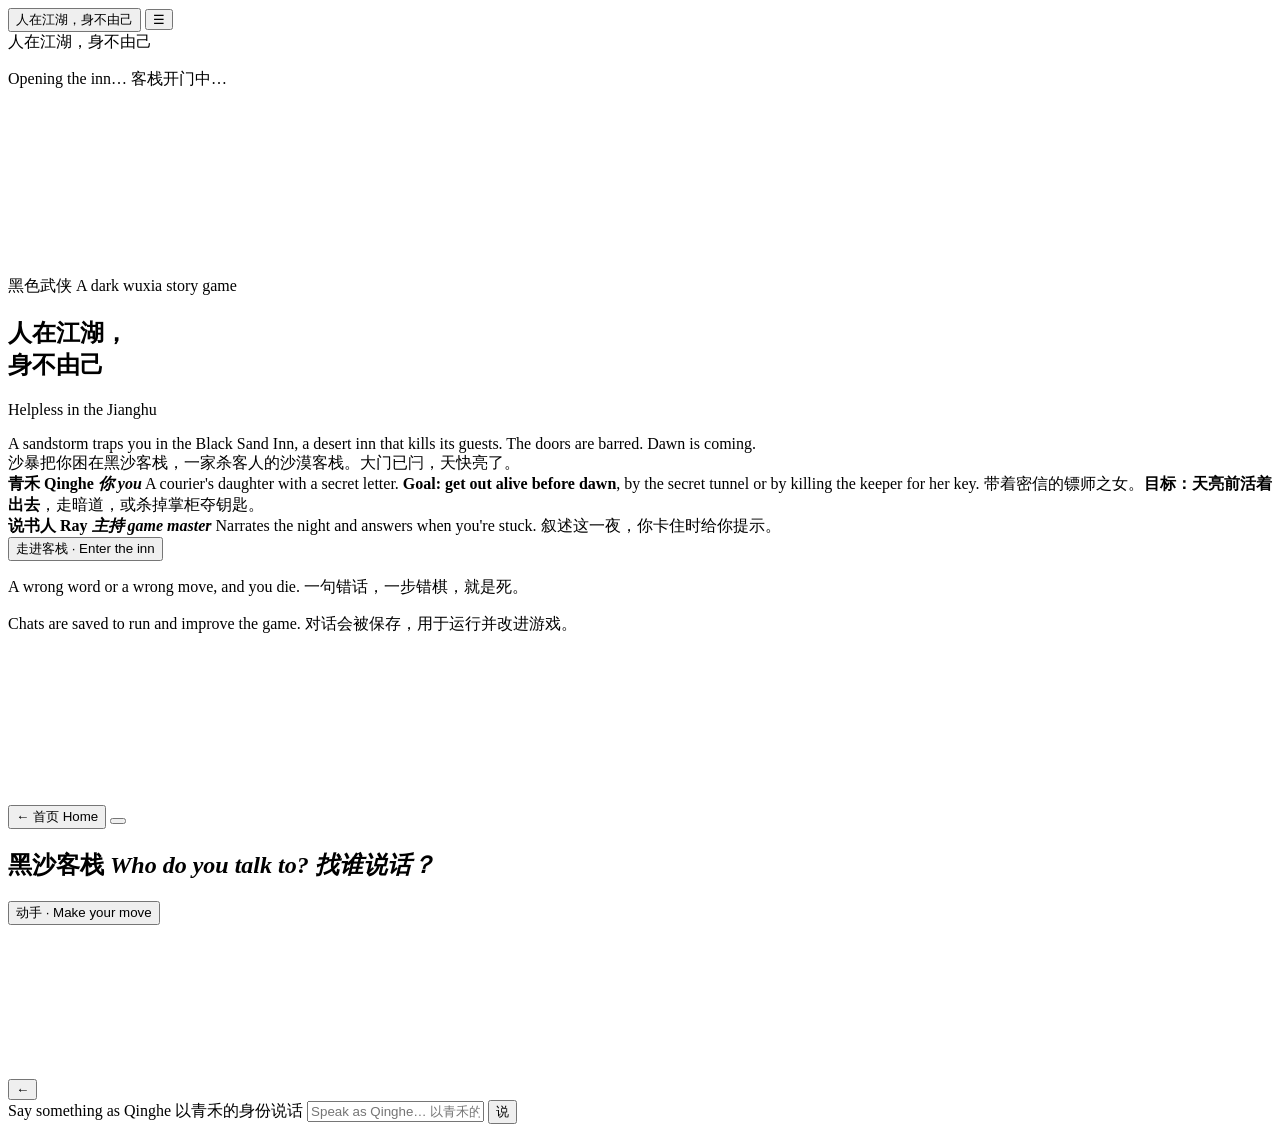
==== commit a61bb3db: "Navigation, visitor analytics with an admin page, an evaluation of the characters, and a phone audit" ====
--- a/static/index.html
+++ b/static/index.html
@@ -23,7 +23,9 @@
       <span class="me-text"><b id="meName"></b><small>你 You</small></span>
     </button>
   </div>
+  <button class="menu-btn" id="menuBtn" type="button" aria-haspopup="menu" aria-expanded="false" aria-label="Menu 菜单">☰</button>
 </header>
+<nav class="menu panel" id="menu" role="menu" hidden aria-label="Menu 菜单"></nav>
 
 <main id="app">
 
@@ -69,6 +71,7 @@
       </div>
       <button class="btn big" id="gateStart" type="button">走进客栈 · Enter the inn</button>
       <p class="gate-warn">A wrong word or a wrong move, and you die. 一句错话，一步错棋，就是死。</p>
+      <p class="gate-privacy">Chats are saved to run and improve the game. 对话会被保存，用于运行并改进游戏。</p>
     </div>
   </section>
 
@@ -76,6 +79,7 @@
   <section class="screen scene" id="screen-scene" aria-label="The Black Sand Inn 黑沙客栈">
     <canvas class="bg" id="sceneBg" aria-hidden="true"></canvas>
     <div class="scene-wrap">
+      <button class="home-link" id="homeLink" type="button">← 首页 Home</button>
       <button class="ray-strip panel" id="scNews" type="button" aria-label="Ask Ray 问 Ray"></button>
       <h2 class="scene-title">黑沙客栈 <em>Who do you talk to? 找谁说话？</em></h2>
       <div class="people" id="people"></div>
@@ -181,9 +185,10 @@
 <div class="modal" id="endModal" hidden role="dialog" aria-modal="true" aria-labelledby="endTitle">
   <div class="modal-card panel ending">
     <h2 id="endTitle" class="pl-title"></h2>
+    <div class="lang-toggle" id="endLang" role="group" aria-label="Language 语言"><button type="button" data-l="" aria-pressed="true">中英 Both</button><button type="button" data-l="only-en" aria-pressed="false">English</button><button type="button" data-l="only-zh" aria-pressed="false">中文</button></div>
     <div class="end-text" id="endText"></div>
     <div class="end-track" id="endTrack"></div>
-    <div class="md-actions"><button class="btn big" id="endAgain" type="button">再来一夜 · Play again</button> <button class="btn ghost" id="endStay" type="button">留在这里 · Stay</button></div>
+    <div class="md-actions"><button class="btn big" id="endAgain" type="button">再来一夜 · Play again</button> <button class="btn ghost" id="endStay" type="button">留在这里 · Stay</button> <button class="btn ghost" id="endHome" type="button">首页 · Home</button></div>
   </div>
 </div>
 
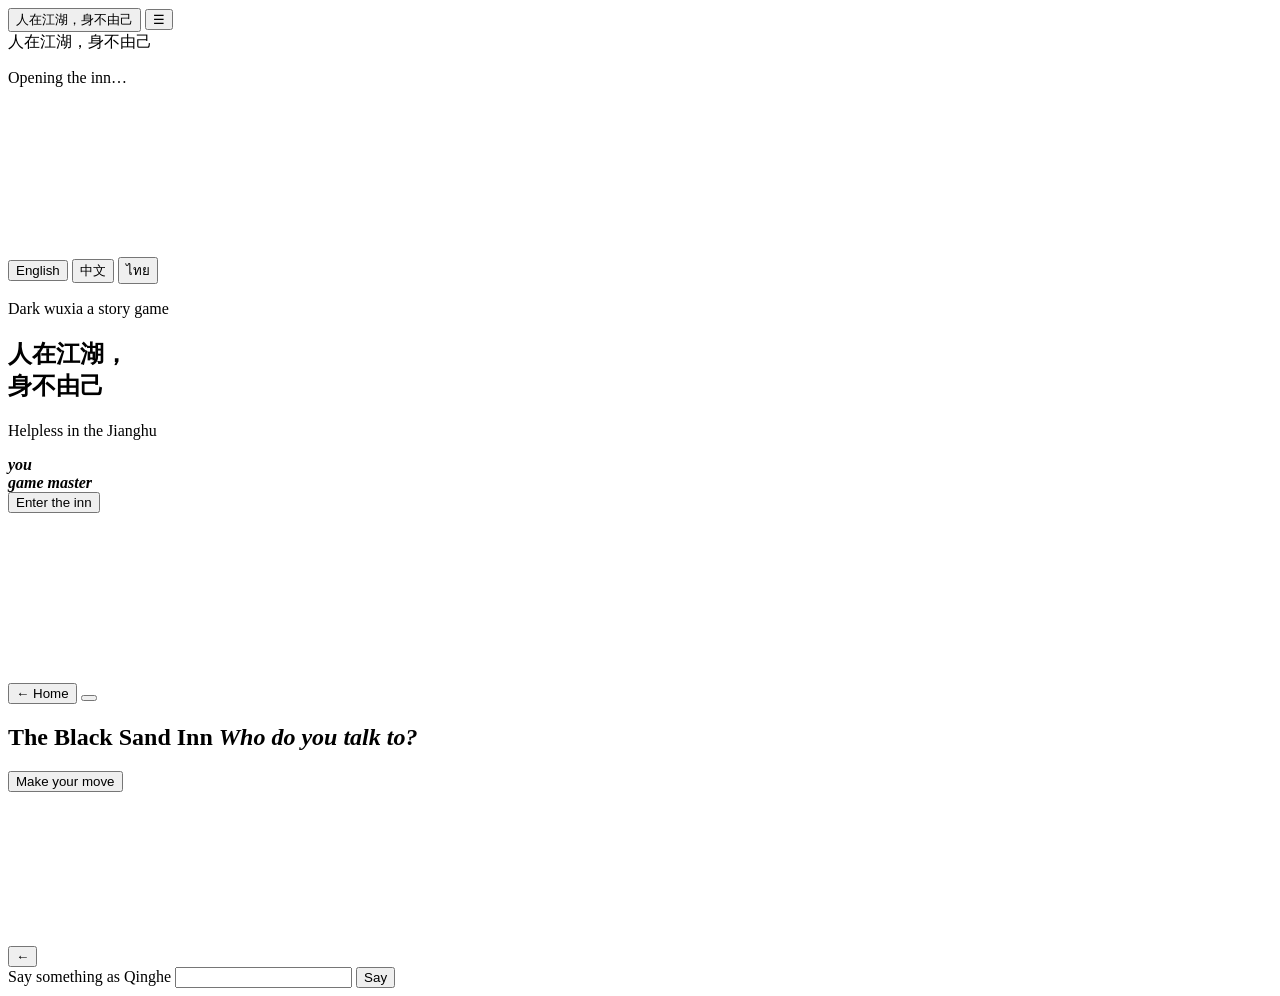
==== commit 6025d3e6: "Three languages, one at a time: English, 中文 and ไทย The player picks a language on the home page (al" ====
--- a/static/index.html
+++ b/static/index.html
@@ -6,26 +6,26 @@
 <title>人在江湖，身不由己</title>
 <link rel="preconnect" href="https://fonts.googleapis.com">
 <link rel="preconnect" href="https://fonts.gstatic.com" crossorigin>
-<link rel="stylesheet" href="https://fonts.googleapis.com/css2?family=Ma+Shan+Zheng&family=Noto+Serif+SC:wght@400;600;700&family=Cormorant+Garamond:ital,wght@1,600&display=swap">
+<link rel="stylesheet" href="https://fonts.googleapis.com/css2?family=Ma+Shan+Zheng&family=Noto+Serif+SC:wght@400;600;700&family=Noto+Serif+Thai:wght@400;600;700&family=Cormorant+Garamond:ital,wght@1,600&display=swap">
 <link rel="stylesheet" href="/style.css">
 </head>
 <body>
 
 <header class="topbar">
-  <button class="brand" id="brandBtn" type="button" aria-label="人在江湖，身不由己: home">
+  <button class="brand" id="brandBtn" type="button" aria-label="人在江湖，身不由己">
     <span class="logo">人在江湖，身不由己</span>
   </button>
   <div class="clock" id="clock" hidden role="img"></div>
-  <button class="about gmbtn" id="gmBtn" type="button" aria-haspopup="dialog" aria-expanded="false" hidden><span class="avatar mini" id="gmBtnImg"></span><span class="gm-label">问 Ray <small>Ask Ray</small></span></button>
+  <button class="about gmbtn" id="gmBtn" type="button" aria-haspopup="dialog" aria-expanded="false" hidden><span class="avatar mini" id="gmBtnImg"></span><span class="gm-label" data-t="ask_ray">Ask Ray</span></button>
   <div class="me" id="me" hidden>
-    <button class="me-btn" id="meBtn" type="button" aria-haspopup="dialog" aria-label="Qinghe 青禾">
+    <button class="me-btn" id="meBtn" type="button" aria-haspopup="dialog">
       <span class="avatar" id="meImg"></span>
-      <span class="me-text"><b id="meName"></b><small>你 You</small></span>
+      <span class="me-text"><b id="meName"></b></span>
     </button>
   </div>
-  <button class="menu-btn" id="menuBtn" type="button" aria-haspopup="menu" aria-expanded="false" aria-label="Menu 菜单">☰</button>
+  <button class="menu-btn" id="menuBtn" type="button" aria-haspopup="menu" aria-expanded="false" data-t-aria="menu">☰</button>
 </header>
-<nav class="menu panel" id="menu" role="menu" hidden aria-label="Menu 菜单"></nav>
+<nav class="menu panel" id="menu" role="menu" hidden data-t-aria="menu"></nav>
 
 <main id="app">
 
@@ -33,66 +33,66 @@
   <section class="screen on loading" id="screen-loading" aria-live="polite">
     <div class="loading-card">
       <div class="logo">人在江湖，身不由己</div>
-      <p>Opening the inn… <span class="zh">客栈开门中…</span></p>
-      <p class="slow" hidden>This is taking longer than it should, so something may be wrong.<br>加载时间过长，可能出了问题。<br>
-        <button class="btn" type="button" onclick="location.reload()">刷新 Reload</button></p>
-    </div>
-  </section>
-
-  <!-- 1. THE GATE: the game, the heroine and her goal, the game master, and a way in. One screen. -->
-  <section class="screen gate" id="screen-gate" aria-label="Welcome 欢迎">
-    <canvas id="gateBg" aria-label="A painting of a desert inn at dusk, lanterns lit, a sandstorm gathering over the dunes"></canvas>
+      <p data-t="loading">Opening the inn…</p>
+      <p class="slow" hidden><span data-t="slow">This is taking longer than it should, so something may be wrong.</span><br>
+        <button class="btn" type="button" onclick="location.reload()" data-t="reload">Reload</button></p>
+    </div>
+  </section>
+
+  <!-- 1. THE GATE: the language, the game, the heroine and her goal, the game master, and a way in. One screen. -->
+  <section class="screen gate" id="screen-gate">
+    <canvas id="gateBg" aria-hidden="true"></canvas>
     <div class="gate-scrim"></div>
     <div class="gate-card">
-      <p class="kicker"><span>黑色武侠</span> A dark wuxia story game</p>
+      <div class="lang-pick" role="group" data-t-aria="language">
+        <button type="button" data-lang="en" aria-pressed="false">English</button>
+        <button type="button" data-lang="zh" aria-pressed="false">中文</button>
+        <button type="button" data-lang="th" aria-pressed="false">ไทย</button>
+      </div>
+      <p class="kicker"><span data-t="kicker_tag">Dark wuxia</span> <span class="kicker-text" data-t="kicker">a story game</span></p>
       <h1 class="gate-title">人在江湖，<br>身不由己</h1>
-      <p class="gate-en">Helpless in the Jianghu</p>
-      <div class="setting bi">
-        <div class="en">A sandstorm traps you in the Black Sand Inn, a desert inn that kills its guests. The doors are barred. Dawn is coming.</div>
-        <div class="zh">沙暴把你困在黑沙客栈，一家杀客人的沙漠客栈。大门已闩，天快亮了。</div>
-      </div>
+      <p class="gate-en" data-t="gate_sub">Helpless in the Jianghu</p>
+      <p class="setting" data-t="setting"></p>
       <div class="duo">
         <div class="who-card panel">
           <div class="face" id="gateHero"></div>
           <div class="who-text">
-            <b>青禾 Qinghe <i>你 you</i></b>
-            <span>A courier's daughter with a secret letter. <strong>Goal: get out alive before dawn</strong>, by the secret tunnel or by killing the keeper for her key.</span>
-            <span class="zh">带着密信的镖师之女。<strong>目标：天亮前活着出去</strong>，走暗道，或杀掉掌柜夺钥匙。</span>
+            <b><span id="gateHeroName"></span> <i data-t="you">you</i></b>
+            <span data-t="hero_goal"></span>
           </div>
         </div>
         <div class="who-card panel">
           <div class="face" id="gateGm"></div>
           <div class="who-text">
-            <b>说书人 Ray <i>主持 game master</i></b>
-            <span>Narrates the night and answers when you're stuck.</span>
-            <span class="zh">叙述这一夜，你卡住时给你提示。</span>
+            <b><span id="gateGmName"></span> <i data-t="gm_tag">game master</i></b>
+            <span data-t="gm_goal"></span>
           </div>
         </div>
       </div>
-      <button class="btn big" id="gateStart" type="button">走进客栈 · Enter the inn</button>
-      <p class="gate-warn">A wrong word or a wrong move, and you die. 一句错话，一步错棋，就是死。</p>
-      <p class="gate-privacy">Chats are saved to run and improve the game. 对话会被保存，用于运行并改进游戏。</p>
+      <button class="btn big" id="gateStart" type="button" data-t="enter">Enter the inn</button>
+      <p class="gate-warn" data-t="warn"></p>
+      <p class="gate-privacy" data-t="privacy"></p>
     </div>
   </section>
 
   <!-- 2. THE INN: who is here -->
-  <section class="screen scene" id="screen-scene" aria-label="The Black Sand Inn 黑沙客栈">
+  <section class="screen scene" id="screen-scene">
     <canvas class="bg" id="sceneBg" aria-hidden="true"></canvas>
     <div class="scene-wrap">
-      <button class="home-link" id="homeLink" type="button">← 首页 Home</button>
-      <button class="ray-strip panel" id="scNews" type="button" aria-label="Ask Ray 问 Ray"></button>
-      <h2 class="scene-title">黑沙客栈 <em>Who do you talk to? 找谁说话？</em></h2>
+      <button class="home-link" id="homeLink" type="button" data-t="home_arrow">← Home</button>
+      <button class="ray-strip panel" id="scNews" type="button" data-t-aria="ask_ray"></button>
+      <h2 class="scene-title"><span data-t="scene_title">The Black Sand Inn</span> <em data-t="scene_sub">Who do you talk to?</em></h2>
       <div class="people" id="people"></div>
-      <button class="btn move-btn" id="sceneMove" type="button">动手 · Make your move</button>
+      <button class="btn move-btn" id="sceneMove" type="button" data-t="move">Make your move</button>
     </div>
   </section>
 
   <!-- 3. A CONVERSATION: a chat, so every reply and every clue stays on the page -->
-  <section class="screen talk" id="screen-talk" aria-label="Conversation 对话">
+  <section class="screen talk" id="screen-talk">
     <canvas class="bg" id="talkBg" aria-hidden="true"></canvas>
     <div class="chat">
       <header class="chat-head panel">
-        <button class="btn ghost back" id="talkBack" type="button" aria-label="Back to the inn 回到大堂">←</button>
+        <button class="btn ghost back" id="talkBack" type="button" data-t-aria="back_inn">←</button>
         <span class="avatar" id="chatAvatar"></span>
         <div class="chat-who"><b id="chatName"></b><small id="chatTitle"></small></div>
         <div class="chat-trust" id="chatTrust" aria-live="polite"></div>
@@ -101,10 +101,10 @@
       <div class="quick" id="quick"></div>
       <p class="note" id="talkNote" hidden></p>
       <form class="composer panel" id="talkForm">
-        <label for="talkInput">Say something as Qinghe 以青禾的身份说话</label>
-        <input id="talkInput" autocomplete="off" maxlength="500" placeholder="Speak as Qinghe… 以青禾的身份说话…">
-        <button class="btn jade" id="talkSend" type="submit">说</button>
-        <button class="btn ghost" id="talkStop" type="button" hidden>停</button>
+        <label for="talkInput" data-t="say_label">Say something as Qinghe</label>
+        <input id="talkInput" autocomplete="off" maxlength="500" data-t-ph="say_ph">
+        <button class="btn jade" id="talkSend" type="submit" data-t="say">Say</button>
+        <button class="btn ghost" id="talkStop" type="button" hidden data-t="stop">Stop</button>
       </form>
     </div>
   </section>
@@ -113,30 +113,29 @@
 <!-- Qinghe -->
 <div class="modal" id="modal" hidden role="dialog" aria-modal="true" aria-labelledby="mdTitle">
   <div class="modal-card panel">
-    <button class="x" id="mdClose" type="button" aria-label="Close 关闭">×</button>
-    <h2 id="mdTitle" class="sr">Qinghe 青禾</h2>
+    <button class="x" id="mdClose" type="button" data-t-aria="close">×</button>
+    <h2 id="mdTitle" class="sr"></h2>
     <div class="md-grid">
       <div class="md-portrait" id="mdPortrait"></div>
       <div class="md-body" id="mdBody"></div>
     </div>
     <div class="md-actions">
-      <button class="btn ghost" id="mdNew" type="button">重新开始 · Start the night over</button>
+      <button class="btn ghost" id="mdNew" type="button" data-t="start_over">Start the night over</button>
       <div class="md-confirm" id="mdConfirm" hidden>
-        <p>This ends the current night and its conversations, and you begin again at dusk.
-这会结束当前的夜晚和所有对话，你将从黄昏重新开始。</p>
-        <button class="btn" id="mdYes" type="button">是 · Yes, start over</button>
-        <button class="btn ghost" id="mdNo" type="button">取消 Cancel</button>
+        <p data-t="start_over_note"></p>
+        <button class="btn" id="mdYes" type="button" data-t="yes_start_over">Yes, start over</button>
+        <button class="btn ghost" id="mdNo" type="button" data-t="cancel">Cancel</button>
       </div>
     </div>
   </div>
 </div>
 
 <!-- Ray: what you've learned, and the game master to talk to -->
-<aside class="sheet gm-drawer panel" id="gmDrawer" hidden role="dialog" aria-label="Ask Ray 问 Ray">
+<aside class="sheet gm-drawer panel" id="gmDrawer" hidden role="dialog" data-t-aria="ask_ray">
   <header>
-    <span class="gm-head"><span class="avatar mini" id="gmDrawerImg"></span>说书人 Ray <em>Game master</em></span>
+    <span class="gm-head"><span class="avatar mini" id="gmDrawerImg"></span><span id="gmDrawerName"></span> <em data-t="game_master">Game master</em></span>
     <span class="clock-line" id="gmClock"></span>
-    <button class="x" id="gmClose" type="button" aria-label="Close 关闭">×</button>
+    <button class="x" id="gmClose" type="button" data-t-aria="close">×</button>
   </header>
   <div class="sheet-body" id="gmBody">
     <details class="learned" id="gmLearned">
@@ -149,9 +148,9 @@
   <div class="quick gm-quick" id="gmQuick"></div>
   <p class="note" id="gmNote" hidden></p>
   <form class="composer" id="gmForm">
-    <label for="gmInput">Ask Ray 问 Ray</label>
-    <input id="gmInput" autocomplete="off" maxlength="400" placeholder="Ask Ray anything… 问问 Ray…">
-    <button class="btn" id="gmSend" type="submit">问</button>
+    <label for="gmInput" data-t="ask_ray">Ask Ray</label>
+    <input id="gmInput" autocomplete="off" maxlength="400" data-t-ph="ray_ph">
+    <button class="btn" id="gmSend" type="submit" data-t="ask">Ask</button>
   </form>
 </aside>
 
@@ -161,10 +160,10 @@
     <div class="md-grid">
       <div class="md-portrait" id="plPortrait"></div>
       <div class="md-body">
-        <h2 id="plTitle" class="pl-title">黑沙客栈 <em>The Black Sand Inn</em></h2>
-        <div class="pl-by">说书人 Ray 说 Ray, your game master, says</div>
+        <h2 id="plTitle" class="pl-title" data-t="inn_name">The Black Sand Inn</h2>
+        <div class="pl-by" data-t="ray_says">Ray, your game master, says</div>
         <div class="bi pl-text" id="plText"></div>
-        <button class="btn big" id="plGo" type="button">推门而入 · Push the door</button>
+        <button class="btn big" id="plGo" type="button" data-t="push_door">Push the door</button>
       </div>
     </div>
   </div>
@@ -173,10 +172,9 @@
 <!-- the move: the last one she makes -->
 <div class="modal" id="move" hidden role="dialog" aria-modal="true" aria-labelledby="mvTitle">
   <div class="modal-card panel accuse">
-    <button class="x" id="mvClose" type="button" aria-label="Close 关闭">×</button>
-    <h2 id="mvTitle" class="pl-title">动手 <em>Make your move</em></h2>
-    <p class="case-lead">There are two ways out of this inn, and only two. Choose one only if you have learned what it needs (Ray's notes show what you know). This is your last move: press the button twice to confirm. If you are not ready, you die.
-这家客栈只有两条出路。只有当你弄清了它需要的东西，才选它（Ray 的笔记里有你已知道的）。这是你最后一步：连点两次确认。没准备好，你就会死。</p>
+    <button class="x" id="mvClose" type="button" data-t-aria="close">×</button>
+    <h2 id="mvTitle" class="pl-title" data-t="move_title">Make your move</h2>
+    <p class="case-lead" data-t="move_lead"></p>
     <div class="fate-list" id="mvPaths"></div>
     <p class="note" id="mvNote"></p>
   </div>
@@ -185,18 +183,17 @@
 <div class="modal" id="endModal" hidden role="dialog" aria-modal="true" aria-labelledby="endTitle">
   <div class="modal-card panel ending">
     <h2 id="endTitle" class="pl-title"></h2>
-    <div class="lang-toggle" id="endLang" role="group" aria-label="Language 语言"><button type="button" data-l="" aria-pressed="true">中英 Both</button><button type="button" data-l="only-en" aria-pressed="false">English</button><button type="button" data-l="only-zh" aria-pressed="false">中文</button></div>
     <div class="end-text" id="endText"></div>
     <div class="end-track" id="endTrack"></div>
-    <div class="md-actions"><button class="btn big" id="endAgain" type="button">再来一夜 · Play again</button> <button class="btn ghost" id="endStay" type="button">留在这里 · Stay</button> <button class="btn ghost" id="endHome" type="button">首页 · Home</button></div>
+    <div class="md-actions"><button class="btn big" id="endAgain" type="button" data-t="play_again">Play again</button> <button class="btn ghost" id="endStay" type="button" data-t="stay">Stay</button> <button class="btn ghost" id="endHome" type="button" data-t="home">Home</button></div>
   </div>
 </div>
 
 <!-- Ray speaks up when the night moves on -->
 <div class="gm-toast panel" id="gmToast" hidden role="status" aria-live="polite">
   <span class="avatar" id="gmToastImg"></span>
-  <div><b>说书人 Ray</b><div class="bi" id="gmToastText"></div></div>
-  <button class="x" id="gmToastX" type="button" aria-label="Close 关闭">×</button>
+  <div><b id="gmToastName"></b><div class="bi" id="gmToastText"></div></div>
+  <button class="x" id="gmToastX" type="button" data-t-aria="close">×</button>
 </div>
 
 <div class="toast" id="toast" role="status" aria-live="polite"></div>
@@ -208,6 +205,7 @@
     setTimeout(slow, 6000);
   })();
 </script>
+<script src="/i18n.js"></script>
 <script src="/portrait.js"></script>
 <script src="/scenes.js"></script>
 <script src="/app.js"></script>
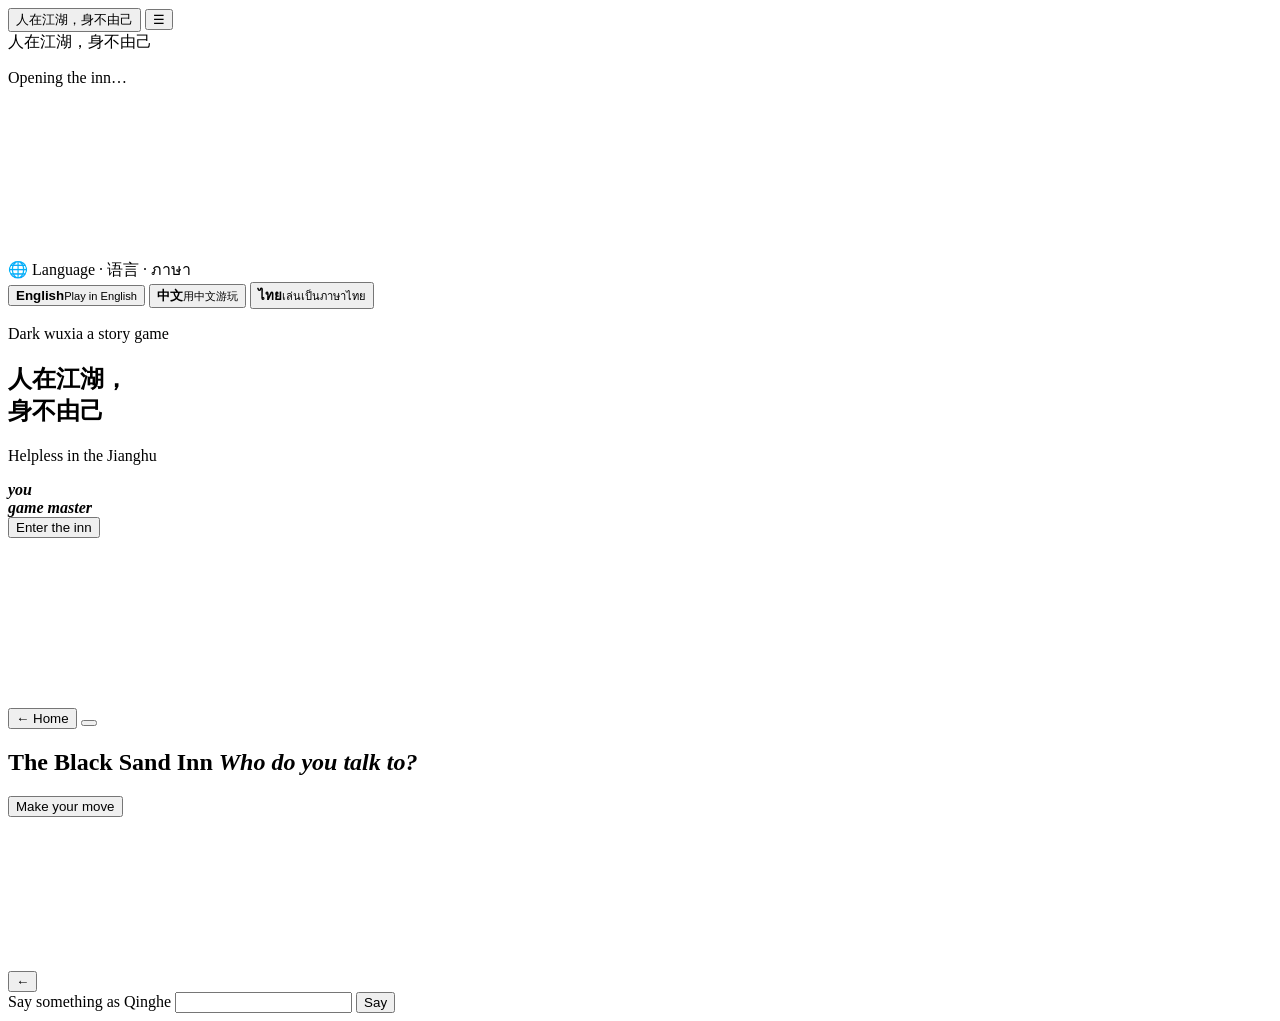
==== commit 9dbf05d7: "A big language picker on the home page, and portraits that show the face The language choice is now " ====
--- a/static/index.html
+++ b/static/index.html
@@ -44,10 +44,13 @@
     <canvas id="gateBg" aria-hidden="true"></canvas>
     <div class="gate-scrim"></div>
     <div class="gate-card">
-      <div class="lang-pick" role="group" data-t-aria="language">
-        <button type="button" data-lang="en" aria-pressed="false">English</button>
-        <button type="button" data-lang="zh" aria-pressed="false">中文</button>
-        <button type="button" data-lang="th" aria-pressed="false">ไทย</button>
+      <div class="lang-block">
+        <div class="lang-label">🌐 Language · 语言 · ภาษา</div>
+        <div class="lang-pick big" id="gateLang" role="group" data-t-aria="language">
+          <button type="button" data-lang="en" aria-pressed="false"><b>English</b><small>Play in English</small></button>
+          <button type="button" data-lang="zh" aria-pressed="false"><b>中文</b><small>用中文游玩</small></button>
+          <button type="button" data-lang="th" aria-pressed="false"><b>ไทย</b><small>เล่นเป็นภาษาไทย</small></button>
+        </div>
       </div>
       <p class="kicker"><span data-t="kicker_tag">Dark wuxia</span> <span class="kicker-text" data-t="kicker">a story game</span></p>
       <h1 class="gate-title">人在江湖，<br>身不由己</h1>
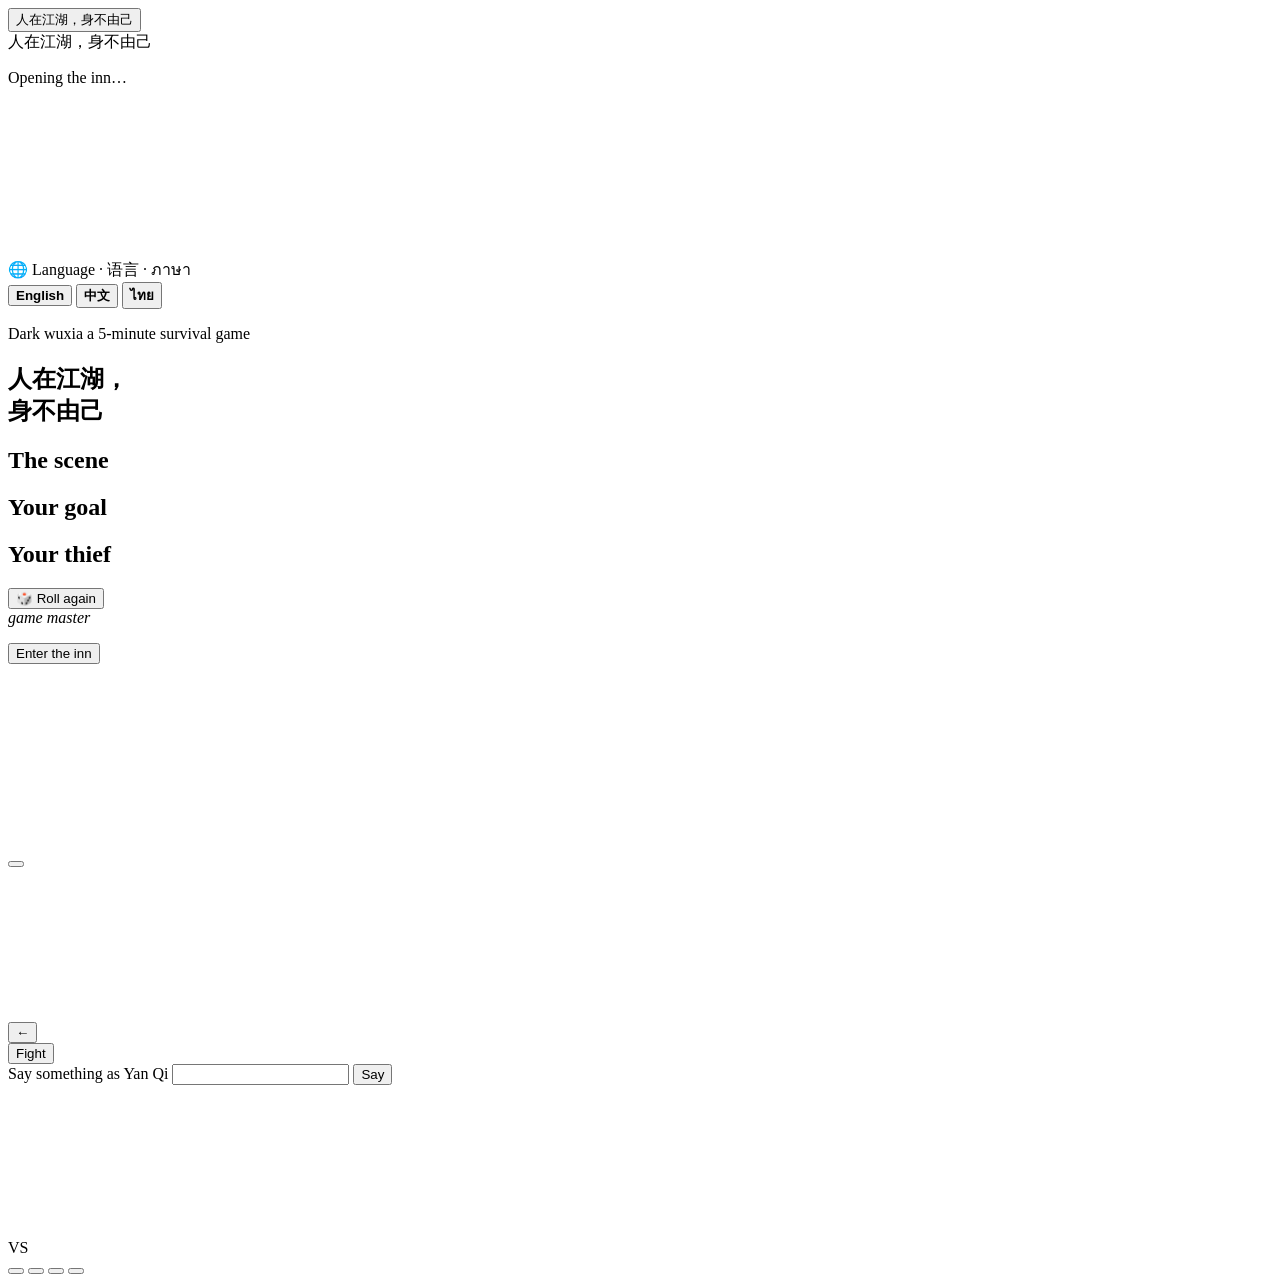
==== commit c2abc264: "Rebuild as a dice-driven survival game: rolled thief, telegraphed fights, negotiated talks Co-Author" ====
--- a/static/index.html
+++ b/static/index.html
@@ -12,24 +12,12 @@
 <body>
 
 <header class="topbar">
-  <button class="brand" id="brandBtn" type="button" aria-label="人在江湖，身不由己">
-    <span class="logo">人在江湖，身不由己</span>
-  </button>
-  <div class="clock" id="clock" hidden role="img"></div>
-  <button class="about gmbtn" id="gmBtn" type="button" aria-haspopup="dialog" aria-expanded="false" hidden><span class="avatar mini" id="gmBtnImg"></span><span class="gm-label" data-t="ask_ray">Ask Ray</span></button>
-  <div class="me" id="me" hidden>
-    <button class="me-btn" id="meBtn" type="button" aria-haspopup="dialog">
-      <span class="avatar" id="meImg"></span>
-      <span class="me-text"><b id="meName"></b></span>
-    </button>
-  </div>
-  <button class="menu-btn" id="menuBtn" type="button" aria-haspopup="menu" aria-expanded="false" data-t-aria="menu">☰</button>
+  <button class="brand" id="brandBtn" type="button" aria-label="人在江湖，身不由己"><span class="logo">人在江湖，身不由己</span></button>
+  <button class="gmbtn" id="gmBtn" type="button" aria-haspopup="dialog" aria-expanded="false" hidden><span class="avatar mini" id="gmBtnImg"></span><span data-t="ask_ray">Ask Ray</span></button>
 </header>
-<nav class="menu panel" id="menu" role="menu" hidden data-t-aria="menu"></nav>
 
 <main id="app">
 
-  <!-- shown until the game has started; if something breaks it says so instead of staying blank -->
   <section class="screen on loading" id="screen-loading" aria-live="polite">
     <div class="loading-card">
       <div class="logo">人在江湖，身不由己</div>
@@ -39,58 +27,64 @@
     </div>
   </section>
 
-  <!-- 1. THE GATE: the language, the game, the heroine and her goal, the game master, and a way in. One screen. -->
+  <!-- 1. HOME: language, the scene, the goal, the thief you roll, and Ray -->
   <section class="screen gate" id="screen-gate">
-    <canvas id="gateBg" aria-hidden="true"></canvas>
+    <canvas id="gateBg" class="bg" aria-hidden="true"></canvas>
     <div class="gate-scrim"></div>
     <div class="gate-card">
       <div class="lang-block">
         <div class="lang-label">🌐 Language · 语言 · ภาษา</div>
         <div class="lang-pick big" id="gateLang" role="group" data-t-aria="language">
-          <button type="button" data-lang="en" aria-pressed="false"><b>English</b><small>Play in English</small></button>
-          <button type="button" data-lang="zh" aria-pressed="false"><b>中文</b><small>用中文游玩</small></button>
-          <button type="button" data-lang="th" aria-pressed="false"><b>ไทย</b><small>เล่นเป็นภาษาไทย</small></button>
+          <button type="button" data-lang="en" aria-pressed="false"><b>English</b></button>
+          <button type="button" data-lang="zh" aria-pressed="false"><b>中文</b></button>
+          <button type="button" data-lang="th" aria-pressed="false"><b>ไทย</b></button>
         </div>
       </div>
-      <p class="kicker"><span data-t="kicker_tag">Dark wuxia</span> <span class="kicker-text" data-t="kicker">a story game</span></p>
+      <p class="kicker"><span data-t="kicker_tag">Dark wuxia</span> <span class="kicker-text" data-t="kicker">a 5-minute survival game</span></p>
       <h1 class="gate-title">人在江湖，<br>身不由己</h1>
-      <p class="gate-en" data-t="gate_sub">Helpless in the Jianghu</p>
-      <p class="setting" data-t="setting"></p>
-      <div class="duo">
-        <div class="who-card panel">
+      <p class="gate-en" id="gateSub"></p>
+
+      <div class="block"><h2 data-t="h_scene">The scene</h2><p id="gateSetup" class="story"></p></div>
+      <div class="block goal"><h2 data-t="h_goal">Your goal</h2><p id="gateGoal" class="story"></p><p id="gateHow" class="small"></p></div>
+
+      <div class="block roll">
+        <h2 data-t="h_thief">Your thief</h2>
+        <div class="who">
           <div class="face" id="gateHero"></div>
-          <div class="who-text">
-            <b><span id="gateHeroName"></span> <i data-t="you">you</i></b>
-            <span data-t="hero_goal"></span>
-          </div>
+          <div class="who-text"><b id="gateHeroName"></b> <i id="gateHeroTitle"></i><p id="gateHeroBio" class="small"></p></div>
         </div>
-        <div class="who-card panel">
+        <div class="stats" id="gateStats"></div>
+        <div class="arts" id="gateArts"></div>
+        <button class="btn ghost reroll" id="reroll" type="button"><span class="die" aria-hidden="true">🎲</span> <span data-t="reroll">Roll again</span></button>
+      </div>
+
+      <div class="block gm">
+        <div class="who">
           <div class="face" id="gateGm"></div>
-          <div class="who-text">
-            <b><span id="gateGmName"></span> <i data-t="gm_tag">game master</i></b>
-            <span data-t="gm_goal"></span>
-          </div>
+          <div class="who-text"><b id="gateGmName"></b> <i data-t="gm_tag">game master</i><p class="small" data-t="gm_goal"></p></div>
         </div>
       </div>
+
       <button class="btn big" id="gateStart" type="button" data-t="enter">Enter the inn</button>
+      <button class="btn ghost" id="gateReset" type="button" data-t="start_over" hidden>Start over</button>
       <p class="gate-warn" data-t="warn"></p>
       <p class="gate-privacy" data-t="privacy"></p>
     </div>
   </section>
 
-  <!-- 2. THE INN: who is here -->
-  <section class="screen scene" id="screen-scene">
-    <canvas class="bg" id="sceneBg" aria-hidden="true"></canvas>
-    <div class="scene-wrap">
-      <button class="home-link" id="homeLink" type="button" data-t="home_arrow">← Home</button>
-      <button class="ray-strip panel" id="scNews" type="button" data-t-aria="ask_ray"></button>
-      <h2 class="scene-title"><span data-t="scene_title">The Black Sand Inn</span> <em data-t="scene_sub">Who do you talk to?</em></h2>
+  <!-- 2. THE INN: HUD, the night's story, the people, the door -->
+  <section class="screen game" id="screen-game">
+    <canvas class="bg" id="gameBg" aria-hidden="true"></canvas>
+    <div class="game-wrap">
+      <div class="hud panel" id="hud"></div>
+      <div class="feed panel" id="feed" aria-live="polite"></div>
       <div class="people" id="people"></div>
-      <button class="btn move-btn" id="sceneMove" type="button" data-t="move">Make your move</button>
-    </div>
-  </section>
-
-  <!-- 3. A CONVERSATION: a chat, so every reply and every clue stays on the page -->
+      <p class="incoming" id="incoming"></p>
+      <button class="btn door" id="doorBtn" type="button"></button>
+    </div>
+  </section>
+
+  <!-- 3. A CONVERSATION -->
   <section class="screen talk" id="screen-talk">
     <canvas class="bg" id="talkBg" aria-hidden="true"></canvas>
     <div class="chat">
@@ -98,60 +92,63 @@
         <button class="btn ghost back" id="talkBack" type="button" data-t-aria="back_inn">←</button>
         <span class="avatar" id="chatAvatar"></span>
         <div class="chat-who"><b id="chatName"></b><small id="chatTitle"></small></div>
-        <div class="chat-trust" id="chatTrust" aria-live="polite"></div>
+        <button class="btn fight-btn" id="chatFight" type="button" data-t="fight">Fight</button>
       </header>
+      <div class="chat-meta panel" id="chatMeta"></div>
       <div class="thread" id="thread" aria-live="polite"></div>
       <div class="quick" id="quick"></div>
       <p class="note" id="talkNote" hidden></p>
       <form class="composer panel" id="talkForm">
-        <label for="talkInput" data-t="say_label">Say something as Qinghe</label>
+        <label for="talkInput" class="sr" data-t="say_label">Say something as Yan Qi</label>
         <input id="talkInput" autocomplete="off" maxlength="500" data-t-ph="say_ph">
         <button class="btn jade" id="talkSend" type="submit" data-t="say">Say</button>
         <button class="btn ghost" id="talkStop" type="button" hidden data-t="stop">Stop</button>
       </form>
     </div>
   </section>
+
+  <!-- 4. A FIGHT -->
+  <section class="screen fight" id="screen-fight">
+    <canvas class="bg" id="fightBg" aria-hidden="true"></canvas>
+    <div class="fight-wrap">
+      <div class="duel panel">
+        <div class="fighter" id="fHero"></div>
+        <div class="vs">VS</div>
+        <div class="fighter" id="fFoe"></div>
+      </div>
+      <div class="rolls panel" id="rolls" aria-live="polite"></div>
+      <div class="battle-log" id="battleLog" aria-live="polite"></div>
+      <div class="fight-actions" id="fightActions">
+        <button class="btn act" id="atkBtn" type="button"></button>
+        <button class="btn act art" id="artBtn" type="button"></button>
+        <button class="btn act ghost" id="grdBtn" type="button"></button>
+        <button class="btn act ghost" id="ctrBtn" type="button"></button>
+      </div>
+      <button class="btn big jade" id="fightDone" type="button" hidden></button>
+    </div>
+  </section>
 </main>
 
-<!-- Qinghe -->
+<!-- Your thief -->
 <div class="modal" id="modal" hidden role="dialog" aria-modal="true" aria-labelledby="mdTitle">
   <div class="modal-card panel">
     <button class="x" id="mdClose" type="button" data-t-aria="close">×</button>
     <h2 id="mdTitle" class="sr"></h2>
-    <div class="md-grid">
-      <div class="md-portrait" id="mdPortrait"></div>
-      <div class="md-body" id="mdBody"></div>
-    </div>
-    <div class="md-actions">
-      <button class="btn ghost" id="mdNew" type="button" data-t="start_over">Start the night over</button>
-      <div class="md-confirm" id="mdConfirm" hidden>
-        <p data-t="start_over_note"></p>
-        <button class="btn" id="mdYes" type="button" data-t="yes_start_over">Yes, start over</button>
-        <button class="btn ghost" id="mdNo" type="button" data-t="cancel">Cancel</button>
-      </div>
-    </div>
-  </div>
-</div>
-
-<!-- Ray: what you've learned, and the game master to talk to -->
+    <div class="md-body" id="mdBody"></div>
+  </div>
+</div>
+
+<!-- Ray -->
 <aside class="sheet gm-drawer panel" id="gmDrawer" hidden role="dialog" data-t-aria="ask_ray">
   <header>
     <span class="gm-head"><span class="avatar mini" id="gmDrawerImg"></span><span id="gmDrawerName"></span> <em data-t="game_master">Game master</em></span>
-    <span class="clock-line" id="gmClock"></span>
     <button class="x" id="gmClose" type="button" data-t-aria="close">×</button>
   </header>
-  <div class="sheet-body" id="gmBody">
-    <details class="learned" id="gmLearned">
-      <summary id="gmLearnedSum"></summary>
-      <div class="clues" id="gmClues"></div>
-      <div class="ways" id="gmWays"></div>
-    </details>
-    <div class="gm-log" id="gmLog"></div>
-  </div>
+  <div class="sheet-body" id="gmBody"><div class="gm-log" id="gmLog"></div></div>
   <div class="quick gm-quick" id="gmQuick"></div>
   <p class="note" id="gmNote" hidden></p>
   <form class="composer" id="gmForm">
-    <label for="gmInput" data-t="ask_ray">Ask Ray</label>
+    <label for="gmInput" class="sr" data-t="ask_ray">Ask Ray</label>
     <input id="gmInput" autocomplete="off" maxlength="400" data-t-ph="ray_ph">
     <button class="btn" id="gmSend" type="submit" data-t="ask">Ask</button>
   </form>
@@ -165,38 +162,31 @@
       <div class="md-body">
         <h2 id="plTitle" class="pl-title" data-t="inn_name">The Black Sand Inn</h2>
         <div class="pl-by" data-t="ray_says">Ray, your game master, says</div>
-        <div class="bi pl-text" id="plText"></div>
+        <div class="pl-text" id="plText"></div>
         <button class="btn big" id="plGo" type="button" data-t="push_door">Push the door</button>
       </div>
     </div>
   </div>
 </div>
 
-<!-- the move: the last one she makes -->
-<div class="modal" id="move" hidden role="dialog" aria-modal="true" aria-labelledby="mvTitle">
-  <div class="modal-card panel accuse">
-    <button class="x" id="mvClose" type="button" data-t-aria="close">×</button>
-    <h2 id="mvTitle" class="pl-title" data-t="move_title">Make your move</h2>
-    <p class="case-lead" data-t="move_lead"></p>
-    <div class="fate-list" id="mvPaths"></div>
-    <p class="note" id="mvNote"></p>
+<!-- leaving into the storm needs a second thought -->
+<div class="modal" id="leaveModal" hidden role="dialog" aria-modal="true" aria-labelledby="lvTitle">
+  <div class="modal-card panel">
+    <h2 id="lvTitle" class="pl-title" data-t="leave_title">Go out into the storm?</h2>
+    <p data-t="leave_warn"></p>
+    <div class="md-actions"><button class="btn" id="lvYes" type="button" data-t="leave_yes">Go out anyway</button> <button class="btn ghost" id="lvNo" type="button" data-t="cancel">Cancel</button></div>
   </div>
 </div>
 
 <div class="modal" id="endModal" hidden role="dialog" aria-modal="true" aria-labelledby="endTitle">
   <div class="modal-card panel ending">
+    <div class="end-status" id="endStatus"></div>
     <h2 id="endTitle" class="pl-title"></h2>
     <div class="end-text" id="endText"></div>
+    <div class="end-stats" id="endStats"></div>
     <div class="end-track" id="endTrack"></div>
-    <div class="md-actions"><button class="btn big" id="endAgain" type="button" data-t="play_again">Play again</button> <button class="btn ghost" id="endStay" type="button" data-t="stay">Stay</button> <button class="btn ghost" id="endHome" type="button" data-t="home">Home</button></div>
-  </div>
-</div>
-
-<!-- Ray speaks up when the night moves on -->
-<div class="gm-toast panel" id="gmToast" hidden role="status" aria-live="polite">
-  <span class="avatar" id="gmToastImg"></span>
-  <div><b id="gmToastName"></b><div class="bi" id="gmToastText"></div></div>
-  <button class="x" id="gmToastX" type="button" data-t-aria="close">×</button>
+    <div class="md-actions"><button class="btn big" id="endAgain" type="button" data-t="play_again">Play again</button> <button class="btn ghost" id="endHome" type="button" data-t="home">Home</button></div>
+  </div>
 </div>
 
 <div class="toast" id="toast" role="status" aria-live="polite"></div>
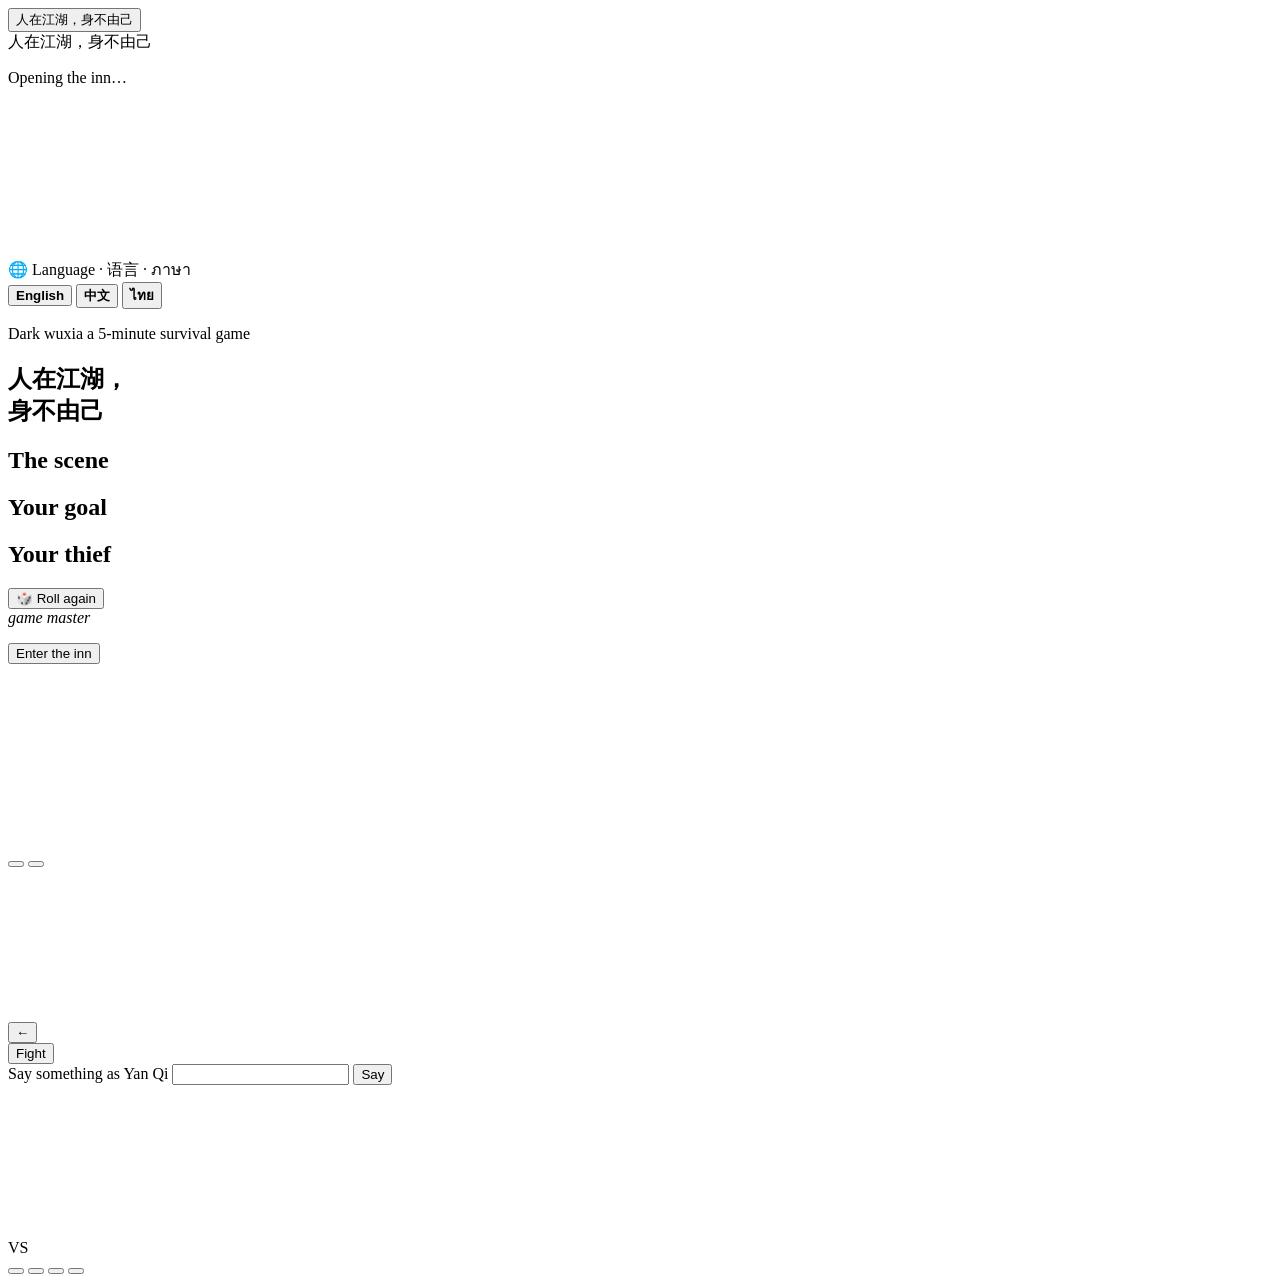
==== commit 5e4f451a: "Rest to recover HP; arrival notices inside the chat; people only know who has arrived Co-Authored-By" ====
--- a/static/index.html
+++ b/static/index.html
@@ -80,6 +80,7 @@
       <div class="feed panel" id="feed" aria-live="polite"></div>
       <div class="people" id="people"></div>
       <p class="incoming" id="incoming"></p>
+      <button class="btn ghost rest" id="restBtn" type="button"></button>
       <button class="btn door" id="doorBtn" type="button"></button>
     </div>
   </section>
